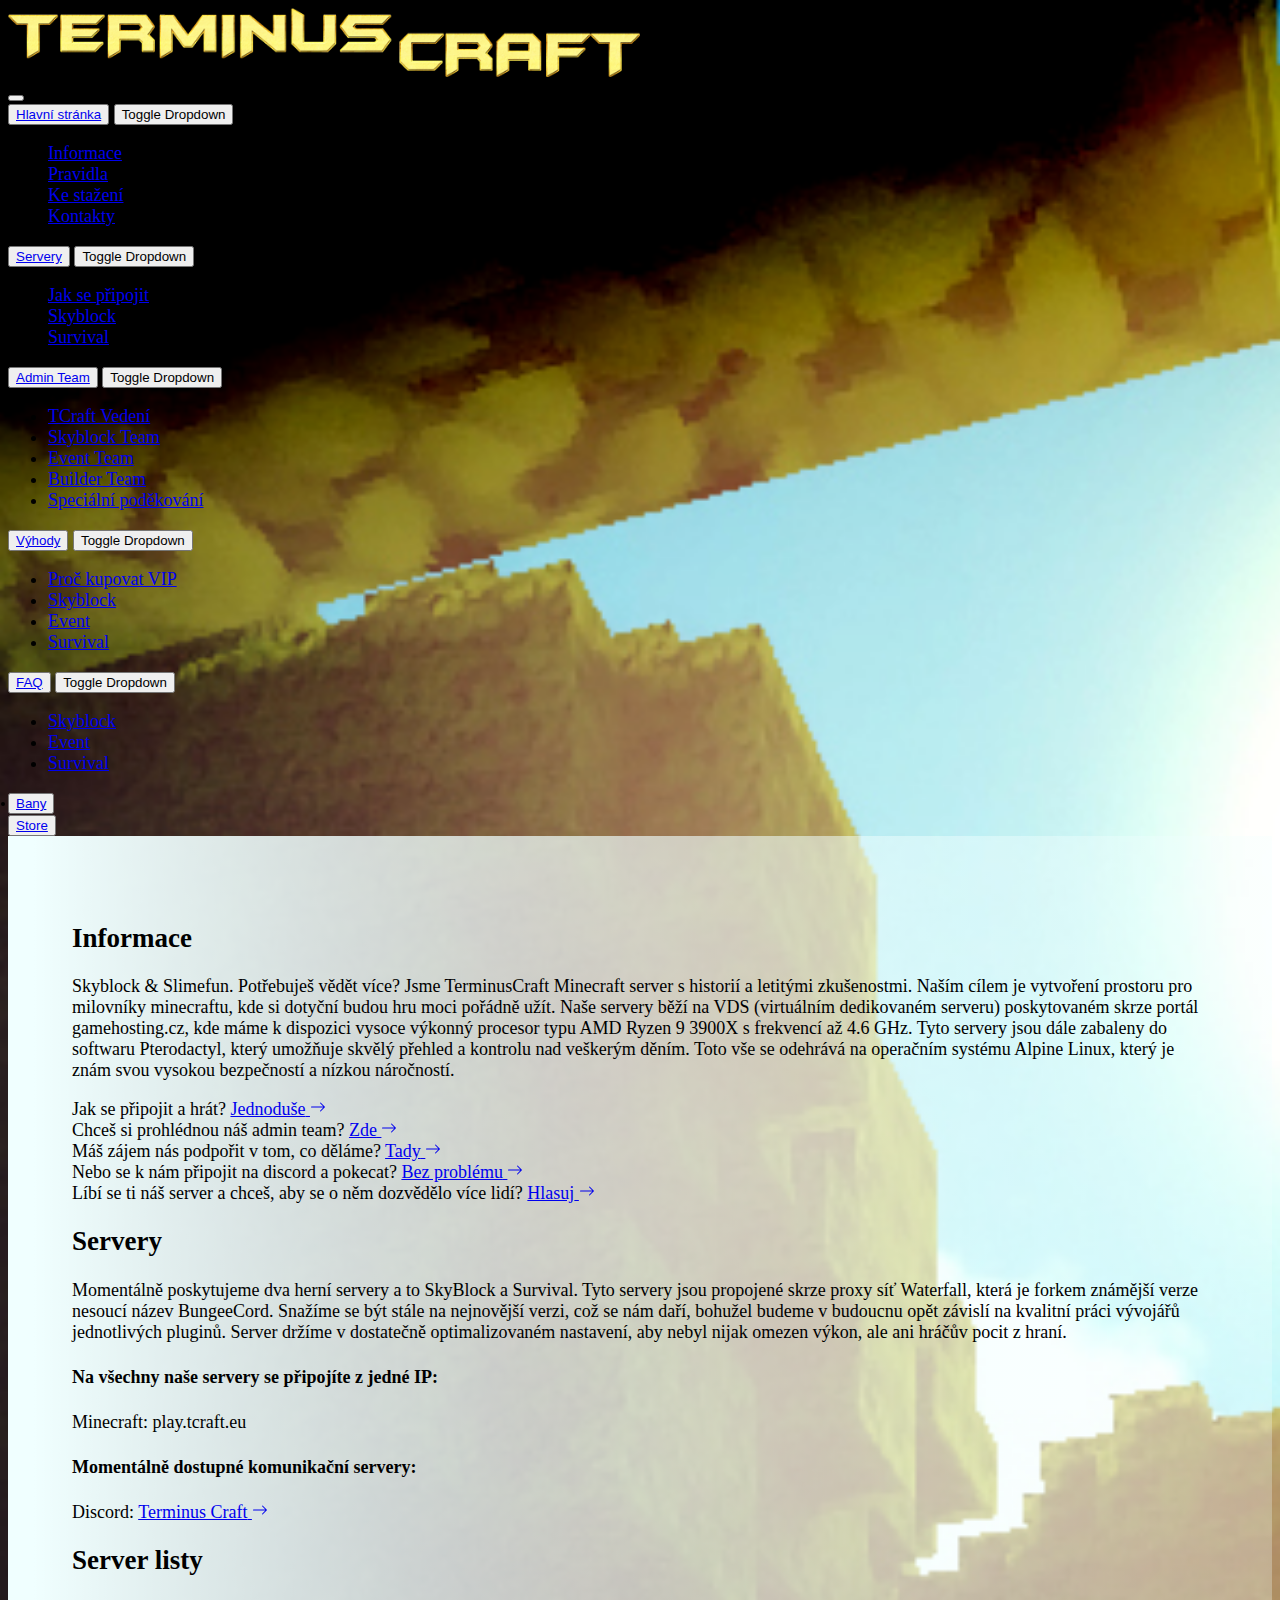
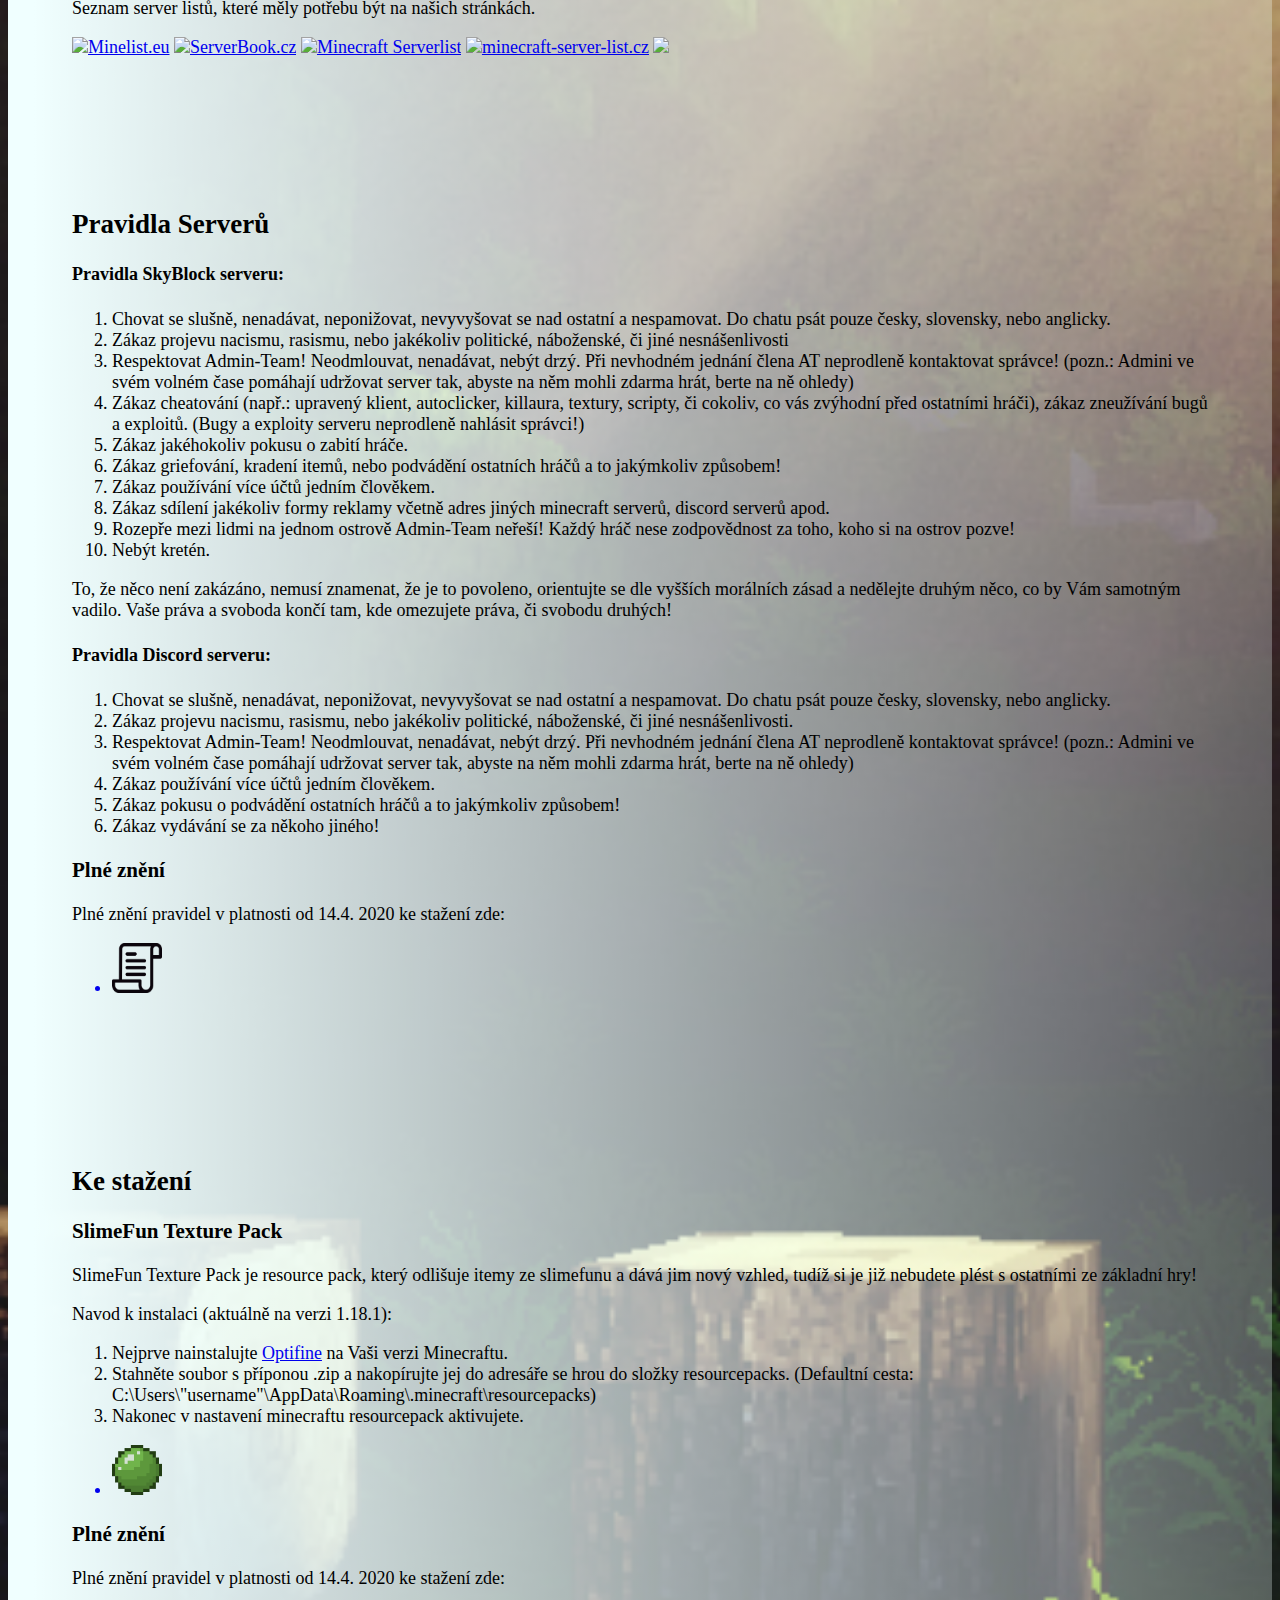
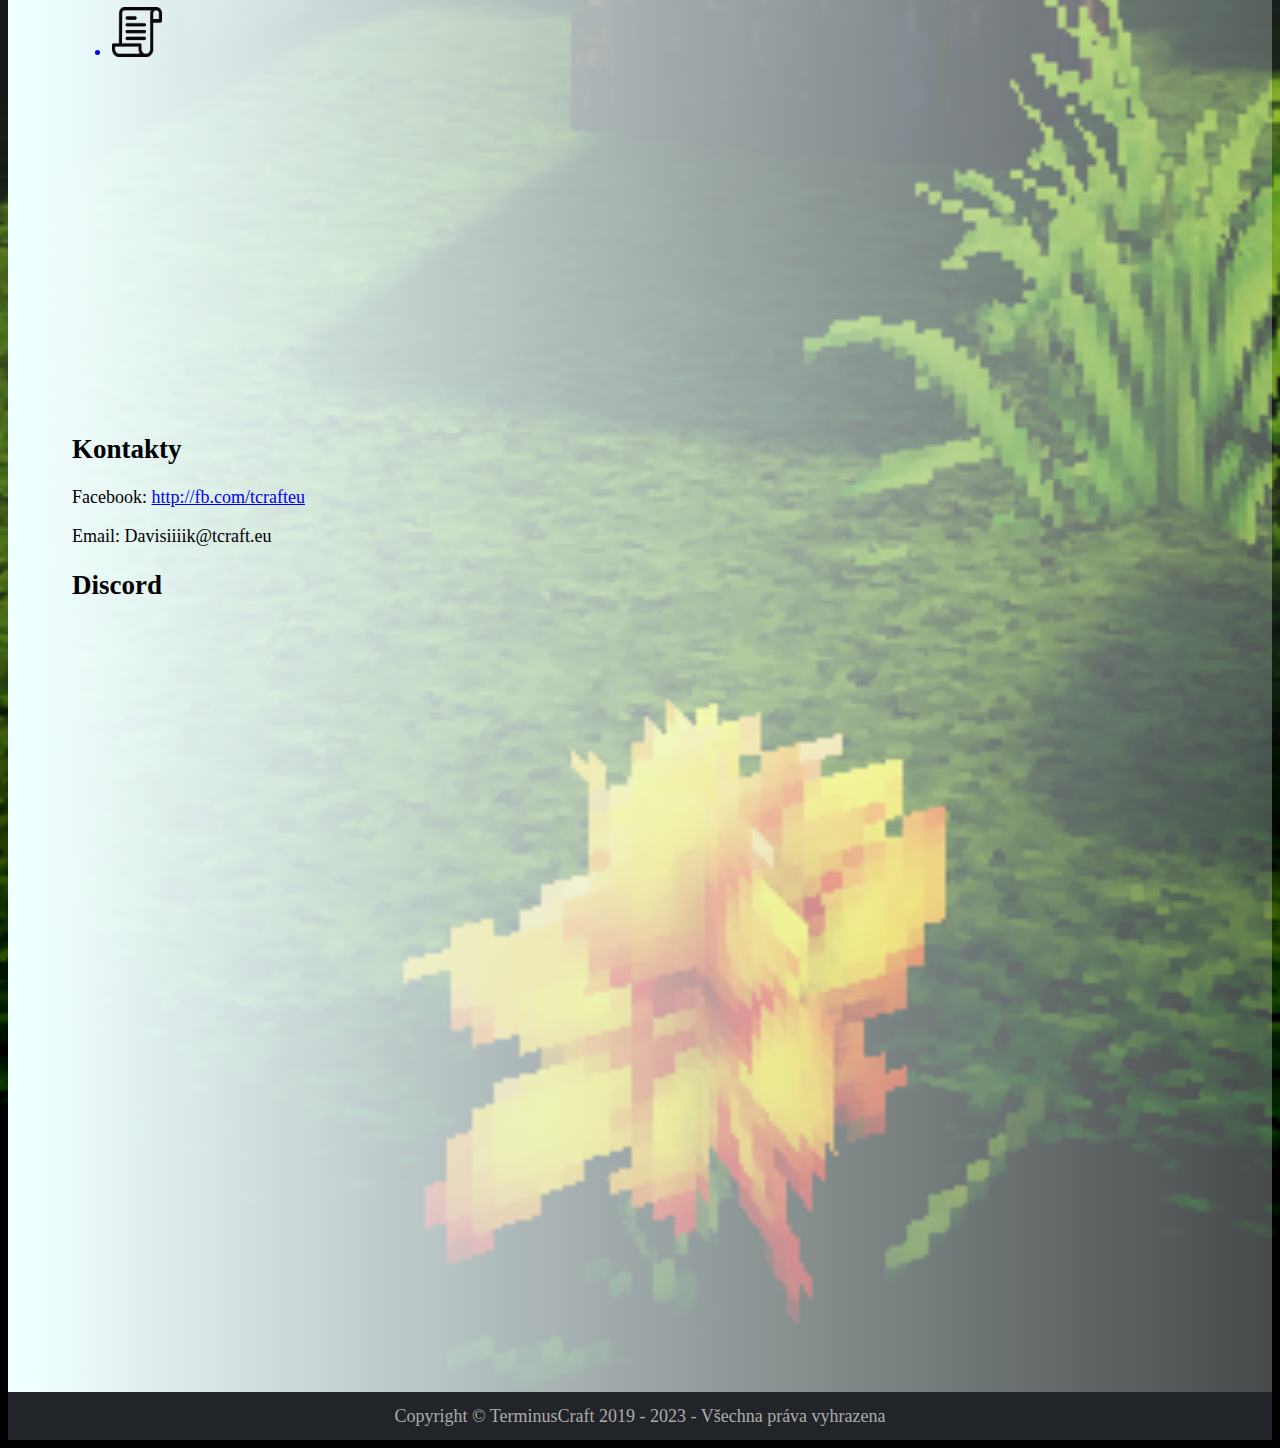
==== index.html @ 186e81bd "Merge branch 'main' into Update-0,3" ====
<!DOCTYPE html>
<html lang="cs">
<head>
  <meta charset="UTF-8" />
  <meta name="viewport" content="width=device-width, initial-scale=1.0" />
  <meta name="description" content="Minecraft SkyBlock and Survival server" />
  <meta name="keywords"
    content="TerminusCraft,TCraft,Minecraft,Skyblock,Survival,Eventy,Minihry,tcraft.eu,tcraft eu,terminus craft,tcraft,tcrafteu,minecraft,skyblock, skyblock server, minecraft server, minecraft skyblock" />
  <link rel="shortcut icon" href="../img/favicon.png" type="image/x-icon" />
  <link href="https://cdn.jsdelivr.net/npm/bootstrap@5.3.0/dist/css/bootstrap.min.css" rel="stylesheet"
    integrity="sha384-9ndCyUaIbzAi2FUVXJi0CjmCapSmO7SnpJef0486qhLnuZ2cdeRhO02iuK6FUUVM" crossorigin="anonymous" />
  <link href="style.css" rel="stylesheet" />
  <script src="https://ajax.googleapis.com/ajax/libs/jquery/3.6.4/jquery.min.js"></script>
  <title>Terminus</title>
</head>

<body>
  <!--. Header -->
  <header>
    <!-- <div class="container-fluid"> -->
    <!-- <h1 class="main-heading px-5 py-1 m-0">Terminus Craft</h1> -->
    <img src="./img/header.png" class="headerImg py-3 px-4" />
    <!-- </div> -->
    <nav class="nav nav-underline navbar navbar-expand-lg bg-dark px-3 py-2" data-bs-theme="dark"
      aria-label="breadcrumb">
      <div class="container-fluid">
        <button class="navbar-toggler" type="button" data-bs-toggle="collapse" data-bs-target="#navbarTogglerDemo01"
          aria-controls="navbarTogglerDemo01" aria-expanded="false" aria-label="Toggle navigation">
          <span class="navbar-toggler-icon"></span>
        </button>
        <div class="collapse navbar-collapse" id="navbarTogglerDemo01">
          <!--? Example dropdown -->
          <!-- <div class="dropdown">
                  <a href="https://translate.google.cz/?hl=cs&sl=en&tl=cs&text=unshift&op=translate" class="text-white">
                    <button class="btn btn-dark dropdown-toggle" data-bs-toggle="dropdown" aria-expanded="false">
                      Hlavní stránka
                    </button>

                  </a>
                  <ul class="dropdown-menu dropdown-menu-dark">
                    <li><a class="dropdown-item" href="https://www.google.cz/?hl=cs">Action</a></li>
                    <li><a class="dropdown-item" href="#">Another action</a></li>
                    <li><a class="dropdown-item" href="#">Something else here</a></li>
                    <li><a class="dropdown-item" href="#">Separated link</a></li>
                  </ul>
                </div> -->
          <!--? Hlavní stránka -->
          <div class="btn-group d-block mt-1 mt-lg-0">
            <button type="button" class="btn btn-dark pe-1">
              <a class="nav-link dropdown-item active" aria-current="page" href="index.html">Hlavní stránka</a>
            </button>
            <button type="button" class="btn btn-dark dropdown-toggle dropdown-toggle-split ps-1 px-4 py-3"
              data-bs-toggle="dropdown" aria-expanded="false">
              <span class="visually-hidden">Toggle Dropdown</span>
            </button>
            <ul class="dropdown-menu">
              <li>
                <a class="dropdown-item" href="index.html">Informace</a>
              </li>
              <li>
                <a class="dropdown-item" id="btnPravidla" href="#">Pravidla</a>
              </li>
              <li>
                <a class="dropdown-item" id="btnDownload" href="#">Ke stažení</a>
              </li>
              <li>
                <a class="dropdown-item" id="btnKontakt" href="#">Kontakty</a>
              </li>
            </ul>
          </div>
          <!--? Servery -->
          <div class="btn-group d-block mt-lg-0">
            <button type="button" class="btn btn-dark pe-1">
              <a class="nav-link dropdown-item text-white" href="servers.html">Servery</a>
            </button>
            <button type="button" class="btn btn-dark dropdown-toggle dropdown-toggle-split ps-1 px-4 py-3"
              data-bs-toggle="dropdown" aria-expanded="false">
              <span class="visually-hidden">Toggle Dropdown</span>
            </button>
            <ul class="dropdown-menu">
              <li>
                <a class="dropdown-item" href="servers.html">Jak se připojit</a>
              </li>
              <li><a class="dropdown-item" href="#">Skyblock</a></li>
              <li><a class="dropdown-item disabled" href="#">Survival</a></li>
            </ul>
          </div>
          <!--? Admin Team -->
          <div class="btn-group d-block mt-lg-0">
            <button type="button" class="btn btn-dark pe-1">
              <a class="nav-link dropdown-item text-white" href="ateam.html">Admin Team</a>
            </button>
            <button type="button" class="btn btn-dark dropdown-toggle dropdown-toggle-split ps-1 px-4 py-3"
              data-bs-toggle="dropdown" aria-expanded="false">
              <span class="visually-hidden">Toggle Dropdown</span>
            </button>
            <ul class="dropdown-menu">
              <li>
                <a class="dropdown-item" href="ateam.html">TCraft Vedení</a>
              </li>
              <li><a class="dropdown-item" href="#">Skyblock Team</a></li>
              <li><a class="dropdown-item" href="#">Event Team</a></li>
              <li><a class="dropdown-item" href="#">Builder Team</a></li>
              <li>
                <a class="dropdown-item" href="#">Speciální poděkování</a>
              </li>
            </ul>
          </div>
          <!--? Výhody-->
          <div class="btn-group d-block mt-lg-0">
            <button type="button" class="btn btn-dark pe-1">
              <a class="nav-link dropdown-item text-white" href="vip.html">Výhody</a>
            </button>
            <button type="button" class="btn btn-dark dropdown-toggle dropdown-toggle-split ps-1"
              data-bs-toggle="dropdown" aria-expanded="false">
              <span class="visually-hidden">Toggle Dropdown</span>
            </button>
            <ul class="dropdown-menu">
              <li>
                <a class="dropdown-item" href="vip.html">Proč kupovat VIP</a>
              </li>
              <li><a class="dropdown-item" href="#">Skyblock</a></li>
              <li><a class="dropdown-item" href="#">Event</a></li>
              <li><a class="dropdown-item" href="#">Survival</a></li>
            </ul>
          </div>
          <!--? FAQ-->
          <div class="btn-group d-block mt-lg-0">
            <button type="button" class="btn btn-dark pe-1 disabled">
              <a class="nav-link dropdown-item text-white" href="faq.html">FAQ</a>
            </button>
            <button type="button" class="btn btn-dark dropdown-toggle dropdown-toggle-split ps-1 disabled"
              data-bs-toggle="dropdown" aria-expanded="false">
              <span class="visually-hidden">Toggle Dropdown</span>
            </button>
            <ul class="dropdown-menu">
              <li><a class="dropdown-item" href="faq.html">Skyblock</a></li>
              <li><a class="dropdown-item" href="#">Event</a></li>
              <li><a class="dropdown-item" href="#">Survival</a></li>
            </ul>
          </div>
          <!--? test -->
          <div class="d-block mt-lg-0">
            <button type="button" class="btn btn-dark pe-2">
              <li>
                <a href="https://bans.tcraft.eu/" target="”_blank”" id="btnBany" class="nav-link text-white">Bany</a>
              </li>
            </button>
          </div>

          <!-- <form class="col-12 col-lg-auto mb-3 mb-lg-0 me-lg-3" role="search">
                        <input type="search" class="form-control form-control-dark text-bg-dark" placeholder="Search..." aria-label="Search">
                </form> -->

          <div class="text-end col-3 col-lg-auto d-flex mt-3 mt-lg-0 ms-lg-auto">
            <button type="button" class="btn btn-success btn-lg p-0">
              <a href="https://store.tcraft.eu/" target="”_blank”" id="btnStore"
                class="nav-link px-4 py-2 text-white">Store</a>
            </button>

          </div>
        </div>
      </div>
    </nav>
  </header>

  <!--. Main -->
  <main>
    <!--!! ========== Infromace ========== -->
    <div class="container-fluid backround" id="informace">
      <div class="stylovani">

        <section>
          <article class="mb-5">
            <h2>Informace</h2>
            <p>
              Skyblock & Slimefun. Potřebuješ vědět více? Jsme TerminusCraft
              Minecraft server s historií a letitými zkušenostmi. Naším cílem je
              vytvoření prostoru pro milovníky minecraftu, kde si dotyční budou
              hru moci pořádně užít. Naše servery běží na VDS (virtuálním
              dedikovaném serveru) poskytovaném skrze portál gamehosting.cz, kde
              máme k dispozici vysoce výkonný procesor typu AMD Ryzen 9 3900X s
              frekvencí až 4.6 GHz. Tyto servery jsou dále zabaleny do softwaru
              Pterodactyl, který umožňuje skvělý přehled a kontrolu nad veškerým
              děním. Toto vše se odehrává na operačním systému Alpine Linux,
              který je znám svou vysokou bezpečností a nízkou náročností.
            </p>
            <p>
              Jak se připojit a hrát?
              <a href="servers/index.php" class="icon-link icon-link-hover">
                <span class="">Jednoduše</span>
                <svg xmlns="http://www.w3.org/2000/svg" width="16" height="16" fill="currentColor"
                  class="bi bi-arrow-right" viewBox="0 0 16 16">
                  <path fill-rule="evenodd"
                    d="M1 8a.5.5 0 0 1 .5-.5h11.793l-3.147-3.146a.5.5 0 0 1 .708-.708l4 4a.5.5 0 0 1 0 .708l-4 4a.5.5 0 0 1-.708-.708L13.293 8.5H1.5A.5.5 0 0 1 1 8z" />
                </svg> </a><br />
              Chceš si prohlédnou náš admin team?
              <a href="ateam/index.php" class="icon-link icon-link-hover">
                <span class="">Zde</span>
                <svg xmlns="http://www.w3.org/2000/svg" width="16" height="16" fill="currentColor"
                  class="bi bi-arrow-right" viewBox="0 0 16 16">
                  <path fill-rule="evenodd"
                    d="M1 8a.5.5 0 0 1 .5-.5h11.793l-3.147-3.146a.5.5 0 0 1 .708-.708l4 4a.5.5 0 0 1 0 .708l-4 4a.5.5 0 0 1-.708-.708L13.293 8.5H1.5A.5.5 0 0 1 1 8z" />
                </svg> </a><br />
              Máš zájem nás podpořit v tom, co děláme?
              <a href="https://store.tcraft.eu/" class="icon-link icon-link-hover" target="”_blank”">
                <span class="">Tady</span>
                <svg xmlns="http://www.w3.org/2000/svg" width="16" height="16" fill="currentColor"
                  class="bi bi-arrow-right" viewBox="0 0 16 16">
                  <path fill-rule="evenodd"
                    d="M1 8a.5.5 0 0 1 .5-.5h11.793l-3.147-3.146a.5.5 0 0 1 .708-.708l4 4a.5.5 0 0 1 0 .708l-4 4a.5.5 0 0 1-.708-.708L13.293 8.5H1.5A.5.5 0 0 1 1 8z" />
                </svg> </a><br />
              Nebo se k nám připojit na discord a pokecat?
              <a href="https://discord.gg/FxsVHJP" class="icon-link icon-link-hover" target="”_blank”">
                <span class="">Bez problému</span>
                <svg xmlns="http://www.w3.org/2000/svg" width="16" height="16" fill="currentColor"
                  class="bi bi-arrow-right" viewBox="0 0 16 16">
                  <path fill-rule="evenodd"
                    d="M1 8a.5.5 0 0 1 .5-.5h11.793l-3.147-3.146a.5.5 0 0 1 .708-.708l4 4a.5.5 0 0 1 0 .708l-4 4a.5.5 0 0 1-.708-.708L13.293 8.5H1.5A.5.5 0 0 1 1 8z" />
                </svg> </a><br />
              Líbí se ti náš server a chceš, aby se o něm dozvědělo více lidí?
              <a href="https://czech-craft.eu/server/terminuscraft/" class="icon-link icon-link-hover" target="_blank">
                <span class="">Hlasuj</span>
                <svg xmlns="http://www.w3.org/2000/svg" width="16" height="16" fill="currentColor"
                  class="bi bi-arrow-right" viewBox="0 0 16 16">
                  <path fill-rule="evenodd"
                    d="M1 8a.5.5 0 0 1 .5-.5h11.793l-3.147-3.146a.5.5 0 0 1 .708-.708l4 4a.5.5 0 0 1 0 .708l-4 4a.5.5 0 0 1-.708-.708L13.293 8.5H1.5A.5.5 0 0 1 1 8z" />
                </svg> </a><br />
            </p>
          </article>
  
          <article class="mb-5">
            <h2>Servery</h2>
            <p>
              Momentálně poskytujeme dva herní servery a to SkyBlock a Survival.
              Tyto servery jsou propojené skrze proxy síť Waterfall, která je
              forkem známější verze nesoucí název BungeeCord. Snažíme se být
              stále na nejnovější verzi, což se nám daří, bohužel budeme v
              budoucnu opět závislí na kvalitní práci vývojářů jednotlivých
              pluginů. Server držíme v dostatečně optimalizovaném nastavení, aby
              nebyl nijak omezen výkon, ale ani hráčův pocit z hraní.
            </p>
            <h4>Na všechny naše servery se připojíte z jedné IP:</h4>
            <p class="pb-2">
              Minecraft:
              <a role="button" id="serverIP" class="btn btn-outline-dark btn-sm" onclick="copyIp()"
                data-bs-container="body" data-bs-toggle="popover" data-bs-placement="right"
                data-bs-content="Zkopírováno do schránky">play.tcraft.eu</a>
            </p>
            <h4>Momentálně dostupné komunikační servery:</h4>
            <p>
              Discord:
              <a class="icon-link icon-link-hover" href="http://discord.gg/FxsVHJP" target="”_blank”">
                <!-- <span class="badge bg-primary">Terminus Craft</span> -->
                <span class="">Terminus Craft</span>
                <svg xmlns="http://www.w3.org/2000/svg" width="16" height="16" fill="currentColor"
                  class="bi bi-arrow-right" viewBox="0 0 16 16">
                  <path fill-rule="evenodd"
                    d="M1 8a.5.5 0 0 1 .5-.5h11.793l-3.147-3.146a.5.5 0 0 1 .708-.708l4 4a.5.5 0 0 1 0 .708l-4 4a.5.5 0 0 1-.708-.708L13.293 8.5H1.5A.5.5 0 0 1 1 8z" />
                </svg>
              </a>
            </p>
          </article>
  
          <article class="mb-5">
            <h2>Server listy</h2>
            <p>
              Seznam server listů, které měly potřebu být na našich stránkách.
            </p>
            <div class="col-12 d-flex flex-column flex-md-row gap-3">
              <a href="https://www.minelist.eu" target="_blank"><img
                  src="https://www.minelist.eu/images/bannery/Ikonka2.png" alt="Minelist.eu" /></a>
              <a href="https://www.serverbook.cz" target="_blank"><img
                  src="https://www.serverbook.cz/images/banner_88_31.png" alt="ServerBook.cz" /></a>
              <a href="https://craftlist.org"><img src="https://minecraft-servery.cz/img/icons/icon_default.png"
                  alt="Minecraft Serverlist" /></a>
              <a href="http://minecraft-server-list.cz" target="_blank"><img
                  src="http://minecraft-server-list.cz/images/4_ico.jpg" alt="minecraft-server-list.cz" /></a>
              <a href="https://minebook.eu/view/"><img src="https://minebook.eu/assets/images/minebook-full.png"
                  height="31" /></a>
            </div>
          </article>
        </section>
      </div>
      </div>

    <!--!! ========== Pravidla ========== -->
    <div class="container-fluid backround d-none" id="pravidla">
      <section>
        <h2 class="mb-5">Pravidla Serverů</h2>
        <article class="mb-5">
          <h4>Pravidla SkyBlock serveru:</h4>
          <ol>
            <li>
              Chovat se slušně, nenadávat, neponižovat, nevyvyšovat se nad
              ostatní a nespamovat. Do chatu psát pouze česky, slovensky, nebo
              anglicky.
            </li>
            <li>
              Zákaz projevu nacismu, rasismu, nebo jakékoliv politické,
              náboženské, či jiné nesnášenlivosti
            </li>
            <li>
              Respektovat Admin-Team! Neodmlouvat, nenadávat, nebýt drzý. Při
              nevhodném jednání člena AT neprodleně kontaktovat správce!
              (pozn.: Admini ve svém volném čase pomáhají udržovat server tak,
              abyste na něm mohli zdarma hrát, berte na ně ohledy)
            </li>
            <li>
              Zákaz cheatování (např.: upravený klient, autoclicker, killaura,
              textury, scripty, či cokoliv, co vás zvýhodní před ostatními
              hráči), zákaz zneužívání bugů a exploitů. (Bugy a exploity
              serveru neprodleně nahlásit správci!)
            </li>
            <li>Zákaz jakéhokoliv pokusu o zabití hráče.</li>
            <li>
              Zákaz griefování, kradení itemů, nebo podvádění ostatních hráčů
              a to jakýmkoliv způsobem!
            </li>
            <li>Zákaz používání více účtů jedním člověkem.</li>
            <li>
              Zákaz sdílení jakékoliv formy reklamy včetně adres jiných
              minecraft serverů, discord serverů apod.
            </li>
            <li>
              Rozepře mezi lidmi na jednom ostrově Admin-Team neřeší! Každý
              hráč nese zodpovědnost za toho, koho si na ostrov pozve!
            </li>
            <li>Nebýt kretén.</li>
          </ol>
          <p>
            To, že něco není zakázáno, nemusí znamenat, že je to povoleno,
            orientujte se dle vyšších morálních zásad a nedělejte druhým něco,
            co by Vám samotným vadilo. Vaše práva a svoboda končí tam, kde
            omezujete práva, či svobodu druhých!
          </p>
        </article>

        <!--? Survival -->
        <!-- <article class="mb-5">
              <h4>Pravidla Survival serveru:</h4>
              <ol>
                <li>Chovat se slušně, nenadávat, neponižovat, nevyvyšovat se nad ostatní a nespamovat. Do chatu psát pouze česky, slovensky, nebo anglicky.</li>
                <li>Zákaz projevu nacismu, rasismu, nebo jakékoliv politické, náboženské, či jiné nesnášenlivosti</li>
                <li>Respektovat Admin-Team! Neodmlouvat, nenadávat, nebýt drzý. Při nevhodném jednání člena AT neprodleně kontaktovat správce! (pozn.: Admini ve svém volném čase pomáhají udržovat server tak, abyste na něm mohli zdarma hrát, berte na ně ohledy)</li>
                <li>Zákaz cheatování (např.: upravený klient, autoclicker, killaura, textury, scripty, či cokoliv, co vás zvýhodní před ostatními hráči), zákaz zneužívání bugů a exploitů. (Bugy a exploity serveru neprodleně nahlásit správci!)</li>
                <li>Zákaz jakéhokoliv pokusu o zabití hráče. (Výjimka se vztahuje na Nether, kde je zabíjení povoleno)</li>
                <li>Zákaz griefování, kradení itemů, nebo podvádění ostatních hráčů a to jakýmkoliv způsobem!</li>
                <li>Zákaz používání více účtů jedním člověkem.</li>
                <li>Zákaz sdílení jakékoliv formy reklamy včetně adres jiných minecraft serverů, discord serverů apod.</li>
                <li>Rozepře mezi lidmi v jedné residenci Admin-Team neřeší! Každý hráč nese zodpovědnost za toho, koho si do residence pozve!</li>
                <li>Nebýt kretén.</li>
              </ol>
              <p>To, že něco není zakázáno, nemusí znamenat, že je to povoleno, orientujte se dle vyšších morálních zásad a nedělejte druhým něco, co by Vám samotným vadilo. Vaše práva a svoboda končí tam, kde omezujete práva, či svobodu druhých!</p>
            </article> -->

        <article class="mb-5">
          <h4>Pravidla Discord serveru:</h4>
          <ol>
            <li>
              Chovat se slušně, nenadávat, neponižovat, nevyvyšovat se nad
              ostatní a nespamovat. Do chatu psát pouze česky, slovensky, nebo
              anglicky.
            </li>
            <li>
              Zákaz projevu nacismu, rasismu, nebo jakékoliv politické,
              náboženské, či jiné nesnášenlivosti.
            </li>
            <li>
              Respektovat Admin-Team! Neodmlouvat, nenadávat, nebýt drzý. Při
              nevhodném jednání člena AT neprodleně kontaktovat správce!
              (pozn.: Admini ve svém volném čase pomáhají udržovat server tak,
              abyste na něm mohli zdarma hrát, berte na ně ohledy)
            </li>
            <li>Zákaz používání více účtů jedním člověkem.</li>
            <li>
              Zákaz pokusu o podvádění ostatních hráčů a to jakýmkoliv
              způsobem!
            </li>
            <li>Zákaz vydávání se za někoho jiného!</li>
          </ol>
        </article>

        <article>
          <h3>Plné znění</h3>
          <p>Plné znění pravidel v platnosti od 14.4. 2020 ke stažení zde:</p>
          <ul class="download p-0">
            <a href="download/tcraft_pravidla.pdf" target="_blank">
              <!--!! Doplnit link!! -->
              <li class="badge bg-warning rounded-5 p-3">
                <img src="img/RulesIco.png" alt="Windows download" />
              </li>
            </a>
          </ul>
        </article>
      </section>
    </div>

    <!--!! ========== Ke Stažení ========== -->
    <div class="container-fluid backround d-none" id="download">
      <section>
        <h2 class="mb-5">Ke stažení</h2>
        <article class="mb-5">
          <h3>SlimeFun Texture Pack</h3>
          <p>
            SlimeFun Texture Pack je resource pack, který odlišuje itemy ze
            slimefunu a dává jim nový vzhled, tudíž si je již nebudete plést s
            ostatními ze základní hry!
          </p>
          <p>Navod k instalaci (aktuálně na verzi 1.18.1):</p>
          <ol>
            <li>
              Nejprve nainstalujte
              <a href="https://optifine.net/downloads" target="_blank">Optifine</a>
              na Vaši verzi Minecraftu.
            </li>
            <li>
              Stahněte soubor s příponou .zip a nakopírujte jej do adresáře se
              hrou do složky resourcepacks. (Defaultní cesta:
              C:\Users\"username"\AppData\Roaming\.minecraft\resourcepacks)
            </li>
            <li>Nakonec v nastavení minecraftu resourcepack aktivujete.</li>
          </ol>
          <ul class="download">
            <a href="download/Slimefun_Texture_v3.1.1.zip" target="_blank">
              <!--!! Doplnit link!! -->
              <li class="badge bg-warning rounded-5 p-3">
                <img src="img/SFIco.png" alt="Windows download" />
              </li>
            </a>
          </ul>
        </article>

        <article class="mb-5">
          <h3>Plné znění</h3>
          <p>Plné znění pravidel v platnosti od 14.4. 2020 ke stažení zde:</p>
          <ul class="download">
            <a href="download/tcraft_pravidla.pdf" target="_blank">
              <!--!! Doplnit link!! -->
              <li class="badge bg-warning rounded-5 p-3">
                <img src="img/RulesIco.png" alt="Windows download" />
              </li>
            </a>
          </ul>
        </article>
      </section>
    </div>

    <!--!! ========== Kontakty ========== -->
    <div class="container-fluid backround d-none mb-5" id="kontakt">
      <section>
        <article>
          <h2>Kontakty</h2>
          <p class="m-0">
            Facebook:
            <a href="http://fb.com/tcrafteu" target="_blank">http://fb.com/tcrafteu</a>
          </p>
          <p>Email: Davisiiiik@tcraft.eu</p>
        </article>

        <article>
          <h2>Discord</h2>
          <iframe src="https://discord.com/widget?id=549321723644870666&amp;theme=dark" width="350" height="700"
            allowtransparency="true" frameborder="0"
            sandbox="allow-popups allow-popups-to-escape-sandbox allow-same-origin allow-scripts"></iframe>
        </article>
      </section>
    </div>
  </main>

  <!--. Footer -->
  <footer class="bg-dark py-3 py-md-0">
    <p class="px-3">
      Copyright © TerminusCraft 2019 - 2023 - Všechna práva vyhrazena
    </p>
  </footer>

  <script src="https://cdn.jsdelivr.net/npm/bootstrap@5.3.0/dist/js/bootstrap.bundle.min.js"
    integrity="sha384-geWF76RCwLtnZ8qwWowPQNguL3RmwHVBC9FhGdlKrxdiJJigb/j/68SIy3Te4Bkz"
    crossorigin="anonymous"></script>
  <script src="./js/index.js"></script>
</body>

</html>
---- style.css ----
body {
    background-position: center top;
    background-image: url(./img/background.png);
    background-color: black;
    background-repeat: no-repeat;
    background-size: cover;
    font-family: Calibri;
    font-size: 18px;
    /* color: white; */

    /* height: 100vh; */
}

h2 {
    font-weight: bold;
}

.headerImg {
    width: 50%;
    height: auto;
}


/*, Main */
.backround {
    background: -webkit-linear-gradient(left, rgba(240,255,255,1) 2%,rgba(240,255,255,0) 140%);
    padding: 4rem;
    flex: 1; /* Add this line to make the content stretch to fill the available space */
    min-height: calc(100vh - 160px);
}

.main-heading {
    background-color: rgba(0, 0, 0, 0.4);
    font-size: 6rem;
    color: #FFDE59;
}

.dropdown:hover .dropdown-menu {
    display: block;
}

#btnStore {
    /* Odstraní underline u store btnu */
    border-bottom: 0;
}
#btnBany:active {
    /* Nezůstane na Bany btnu underline když otevře new tab */
    border-bottom: 0;
}

.download li img {
    height: 50px;
    width: 50px;
}

/*, Custom styles */
.btn-myGreen {
    /* background-color: #5cbd3f; */
    --bs-btn-color: #fff;
    --bs-btn-bg: #5cbd3f;
    --bs-btn-border-color: #5cbd3f;
    --bs-btn-hover-color: #fff;
    --bs-btn-hover-bg: #47a12b;
    --bs-btn-hover-border-color: #3e9623;
    --bs-btn-focus-shadow-rgb: 60,153,110;
    --bs-btn-active-color: #fff;
    --bs-btn-active-bg: #378a1d;
    --bs-btn-active-border-color: #13653f;
    --bs-btn-active-shadow: inset 0 3px 5px rgba(0, 0, 0, 0.125);
    --bs-btn-disabled-color: #fff;
    --bs-btn-disabled-bg: #144106;
    --bs-btn-disabled-border-color: #198754;
}


/*, Footer */
footer {
    height: 3rem;

    color: gray;
    background-color: #212529;
    display: flex;
    justify-content: center;
    align-items: center;
    /*position: fixed;  Add this line to make the footer stick to the bottom */
    bottom: 0; /* Add this line to position the footer at the bottom */
    width: 100%; /* Add this line to make the footer full-width */
}
footer p {
    color: rgb(172, 172, 172);
    margin: 0;
}

@media screen and (min-width: 1200px) {
    .stylovani {
      max-width: 1400px;
      margin: auto;
    }
  }

@media screen and (max-width: 768px) {
    .main-heading {
        font-size: 4rem;
    }
    .backround {
        padding: 3rem;
    }
    .headerImg {
        width: 75%;
        height: auto;
    }
}

@media screen and (max-width: 500px) {
    .main-heading {
        font-size: 3rem;
    }
    .backround {
        padding: 2rem;
    }
    .headerImg {
        width: 100%;
        height: auto;
    }
}
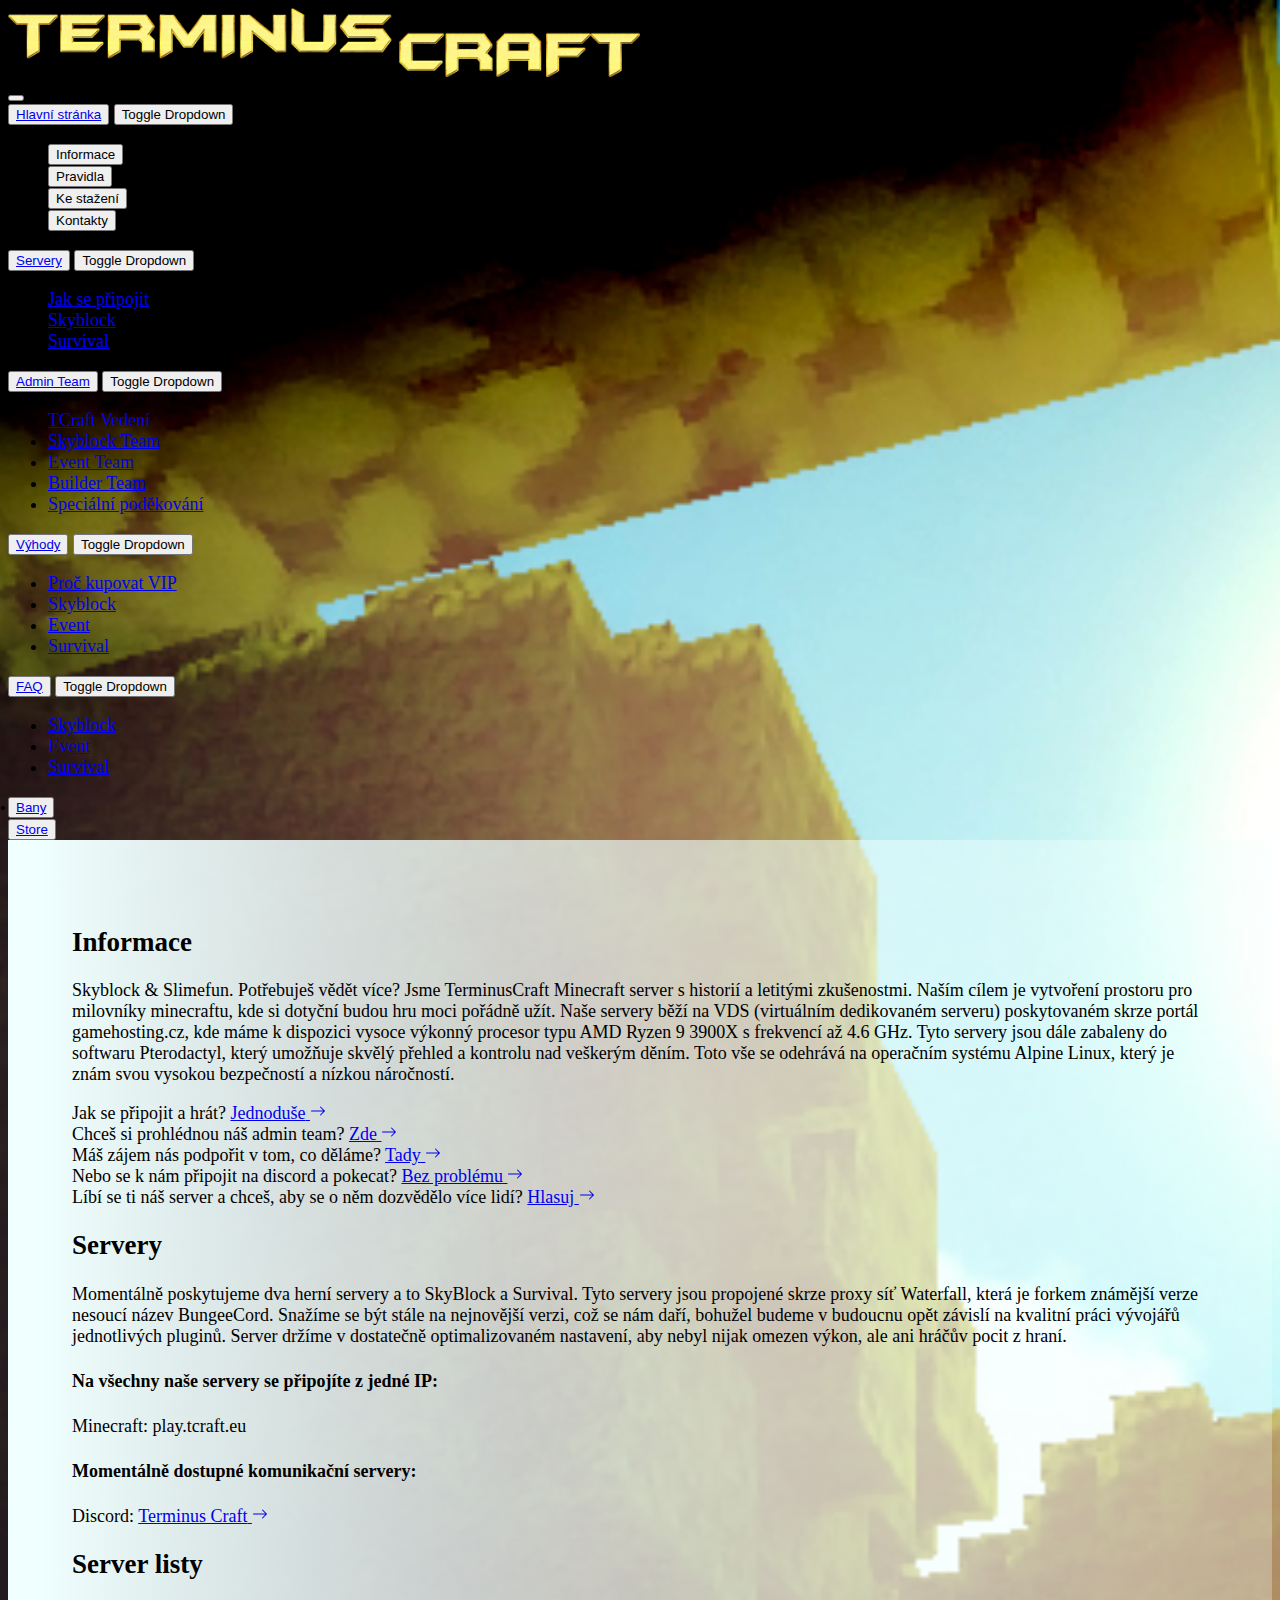
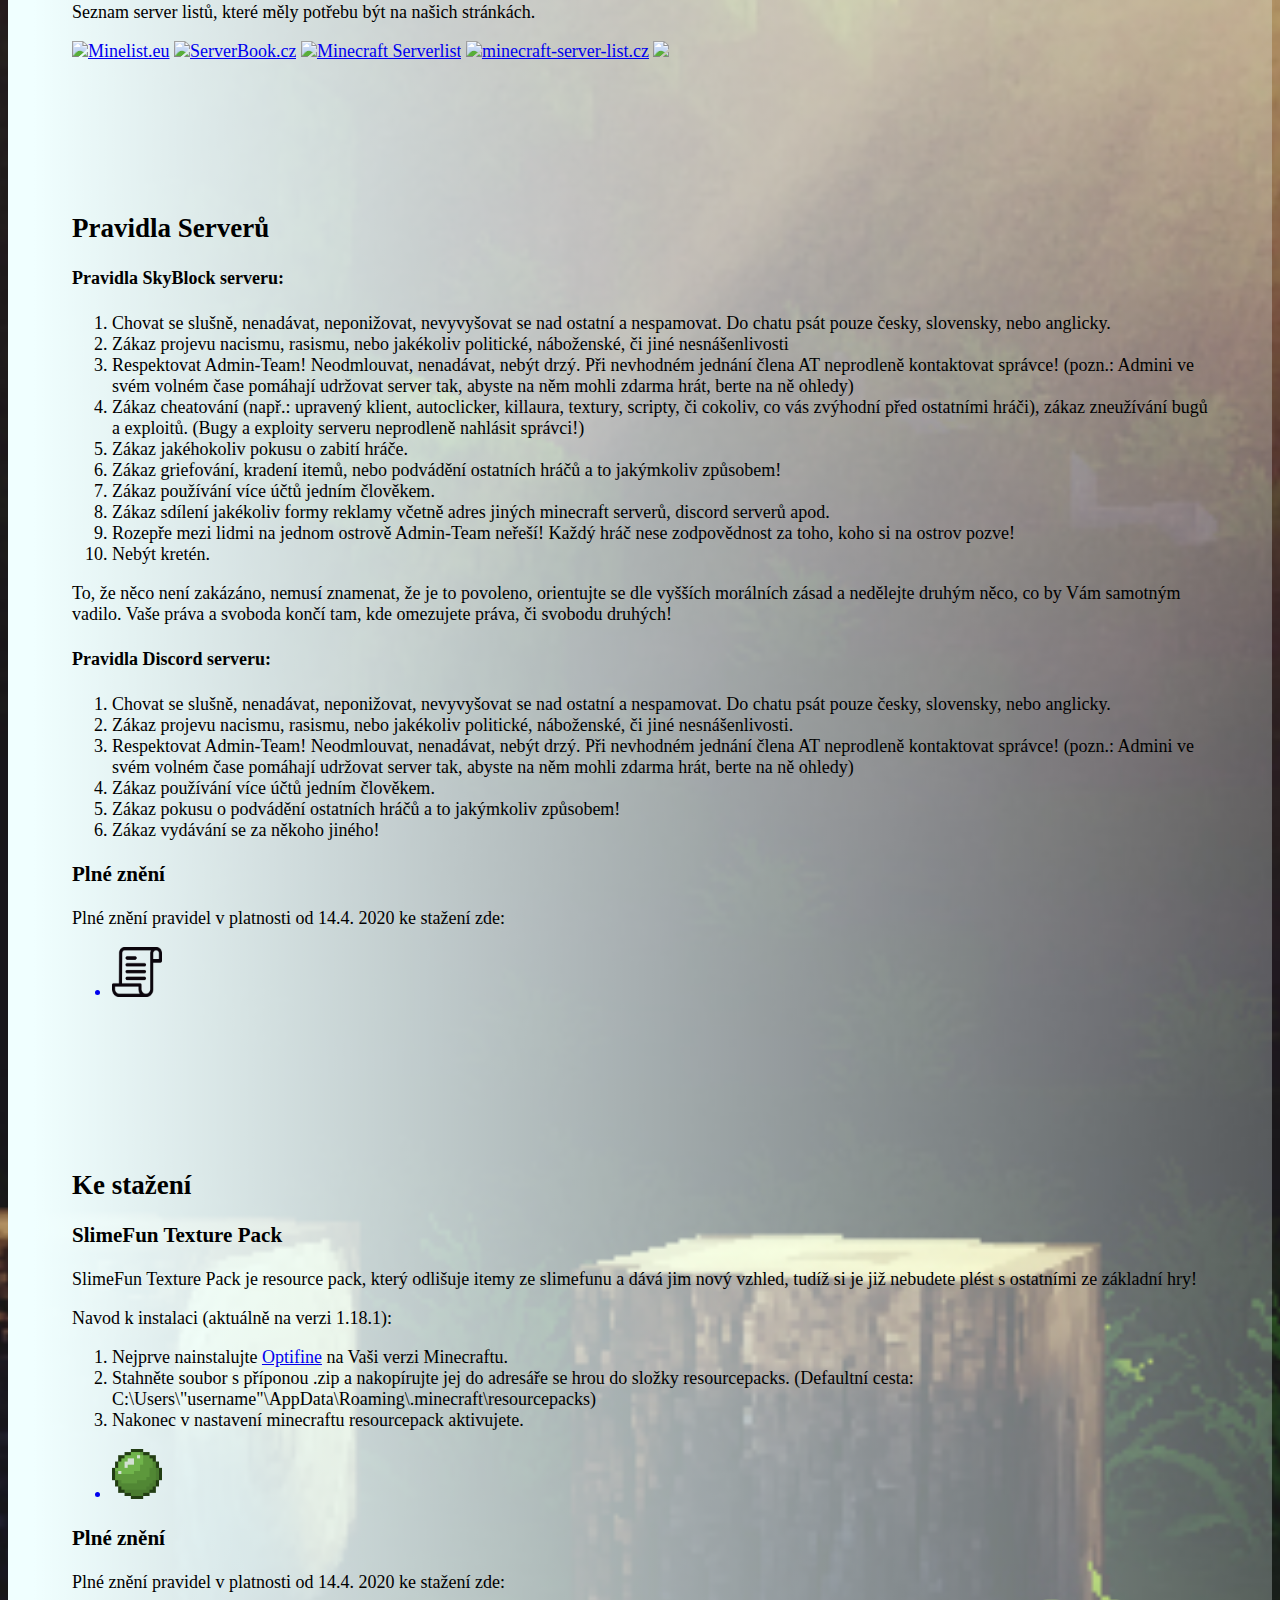
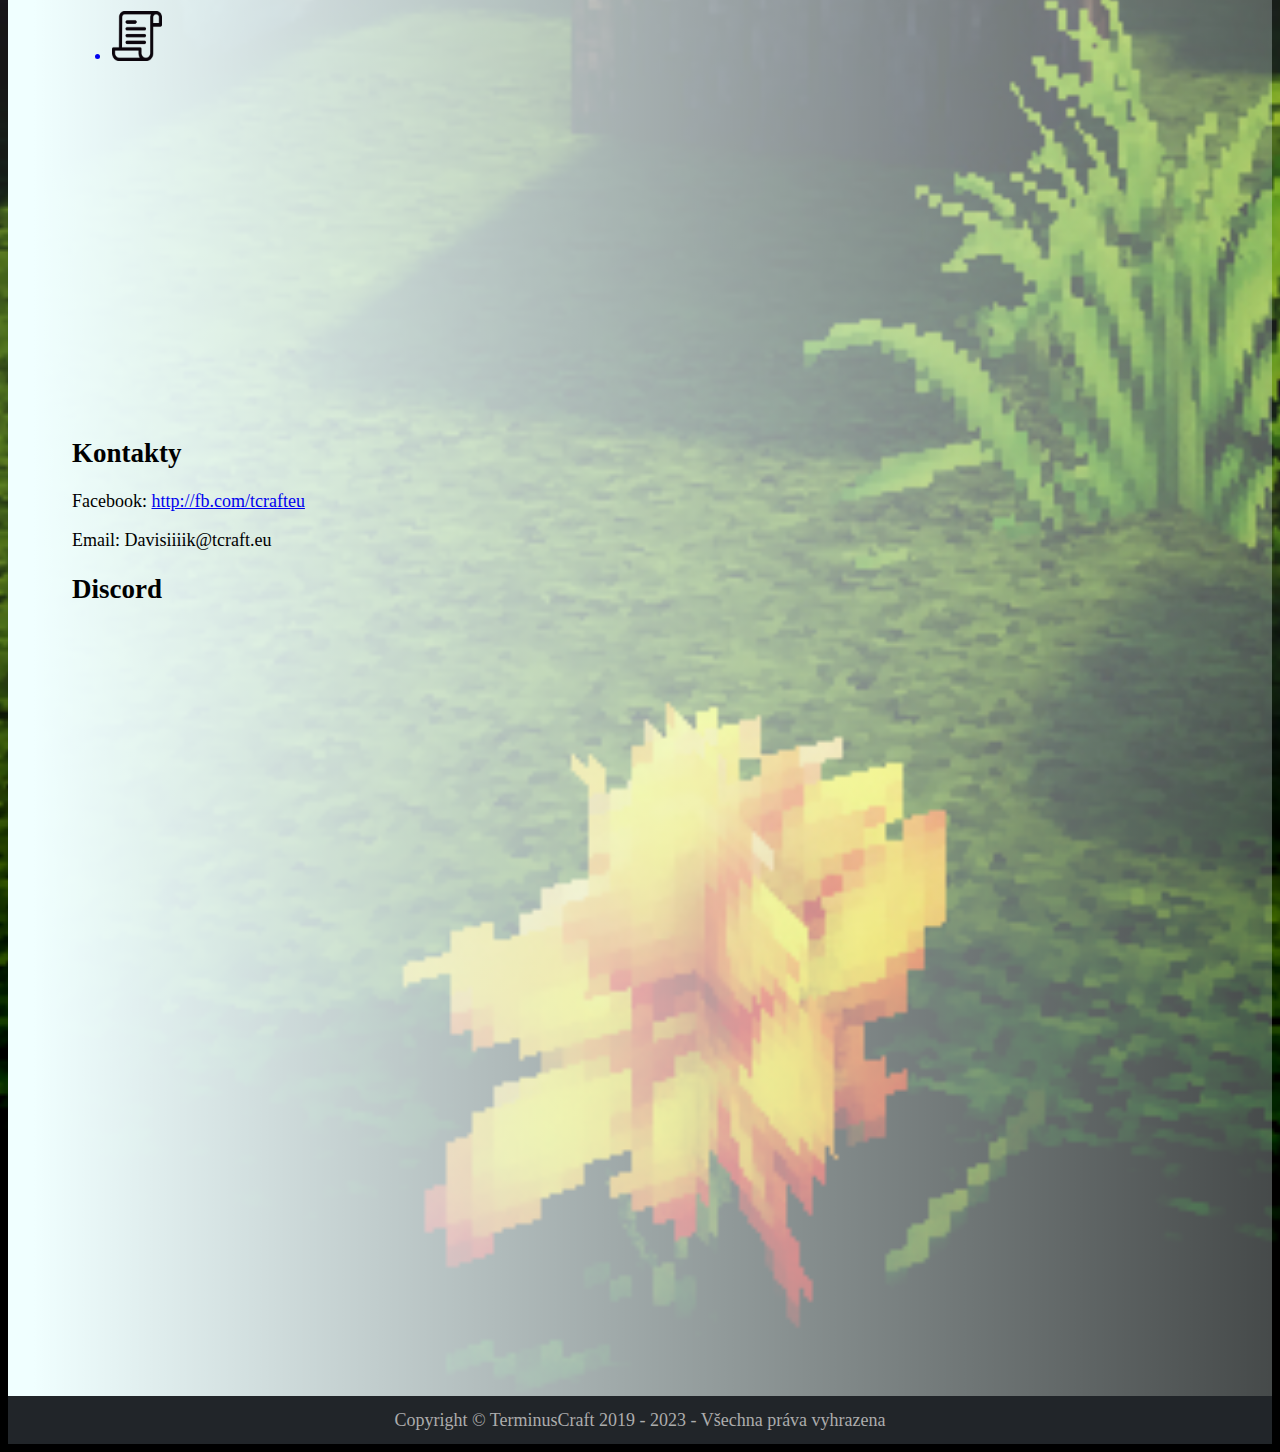
==== commit 3b24f82e: "g" ====
--- a/index.html
+++ b/index.html
@@ -47,24 +47,24 @@
           <!--? Hlavní stránka -->
           <div class="btn-group d-block mt-1 mt-lg-0">
             <button type="button" class="btn btn-dark pe-1">
-              <a class="nav-link dropdown-item active" aria-current="page" href="index.html">Hlavní stránka</a>
-            </button>
-            <button type="button" class="btn btn-dark dropdown-toggle dropdown-toggle-split ps-1 px-4 py-3"
+              <a id="btnInformaceMain" class="nav-link dropdown-item active text-white" aria-current="page" href="#">Hlavní stránka</a>
+            </button>
+            <button type="button" class="btn btn-dark dropdown-toggle dropdown-toggle-split ps-1 px-3 py-3"
               data-bs-toggle="dropdown" aria-expanded="false">
               <span class="visually-hidden">Toggle Dropdown</span>
             </button>
             <ul class="dropdown-menu">
               <li>
-                <a class="dropdown-item" href="index.html">Informace</a>
-              </li>
-              <li>
-                <a class="dropdown-item" id="btnPravidla" href="#">Pravidla</a>
-              </li>
-              <li>
-                <a class="dropdown-item" id="btnDownload" href="#">Ke stažení</a>
-              </li>
-              <li>
-                <a class="dropdown-item" id="btnKontakt" href="#">Kontakty</a>
+                <button class="dropdown-item" id="btnInformace" href="#">Informace</button>
+              </li>
+              <li>
+                <button class="dropdown-item" id="btnPravidla" href="#">Pravidla</button>
+              </li>
+              <li>
+                <button class="dropdown-item" id="btnDownload" href="#">Ke stažení</button>
+              </li>
+              <li>
+                <button class="dropdown-item" id="btnKontakt" href="#">Kontakty</button>
               </li>
             </ul>
           </div>
@@ -73,7 +73,7 @@
             <button type="button" class="btn btn-dark pe-1">
               <a class="nav-link dropdown-item text-white" href="servers.html">Servery</a>
             </button>
-            <button type="button" class="btn btn-dark dropdown-toggle dropdown-toggle-split ps-1 px-4 py-3"
+            <button type="button" class="btn btn-dark dropdown-toggle dropdown-toggle-split ps-1 px-3 py-3"
               data-bs-toggle="dropdown" aria-expanded="false">
               <span class="visually-hidden">Toggle Dropdown</span>
             </button>
@@ -81,8 +81,8 @@
               <li>
                 <a class="dropdown-item" href="servers.html">Jak se připojit</a>
               </li>
-              <li><a class="dropdown-item" href="#">Skyblock</a></li>
-              <li><a class="dropdown-item disabled" href="#">Survival</a></li>
+              <li><a class="dropdown-item" href="servers.html">Skyblock</a></li>
+              <li><a class="dropdown-item disabled" href="servers.html">Survival</a></li>
             </ul>
           </div>
           <!--? Admin Team -->
@@ -90,7 +90,7 @@
             <button type="button" class="btn btn-dark pe-1">
               <a class="nav-link dropdown-item text-white" href="ateam.html">Admin Team</a>
             </button>
-            <button type="button" class="btn btn-dark dropdown-toggle dropdown-toggle-split ps-1 px-4 py-3"
+            <button type="button" class="btn btn-dark dropdown-toggle dropdown-toggle-split ps-1 px-3 py-3"
               data-bs-toggle="dropdown" aria-expanded="false">
               <span class="visually-hidden">Toggle Dropdown</span>
             </button>
@@ -111,7 +111,7 @@
             <button type="button" class="btn btn-dark pe-1">
               <a class="nav-link dropdown-item text-white" href="vip.html">Výhody</a>
             </button>
-            <button type="button" class="btn btn-dark dropdown-toggle dropdown-toggle-split ps-1"
+            <button type="button" class="btn btn-dark dropdown-toggle dropdown-toggle-split ps-1 px-3 py-3"
               data-bs-toggle="dropdown" aria-expanded="false">
               <span class="visually-hidden">Toggle Dropdown</span>
             </button>
@@ -129,7 +129,7 @@
             <button type="button" class="btn btn-dark pe-1 disabled">
               <a class="nav-link dropdown-item text-white" href="faq.html">FAQ</a>
             </button>
-            <button type="button" class="btn btn-dark dropdown-toggle dropdown-toggle-split ps-1 disabled"
+            <button type="button" class="btn btn-dark dropdown-toggle dropdown-toggle-split ps-1 px-3 py-3 disabled"
               data-bs-toggle="dropdown" aria-expanded="false">
               <span class="visually-hidden">Toggle Dropdown</span>
             </button>
@@ -139,11 +139,11 @@
               <li><a class="dropdown-item" href="#">Survival</a></li>
             </ul>
           </div>
-          <!--? test -->
+          <!--? Bany -->
           <div class="d-block mt-lg-0">
             <button type="button" class="btn btn-dark pe-2">
               <li>
-                <a href="https://bans.tcraft.eu/" target="”_blank”" id="btnBany" class="nav-link text-white">Bany</a>
+                <a href="https://bans.tcraft.eu/" target="”_blank”" id="btnBany" class="nav-link text-white px-2 py-2">Bany</a>
               </li>
             </button>
           </div>
@@ -167,7 +167,7 @@
   <!--. Main -->
   <main>
     <!--!! ========== Infromace ========== -->
-    <div class="container-fluid backround" id="informace">
+    <div class="container-fluid backround d-none" id="informace">
       <div class="stylovani">
 
         <section>
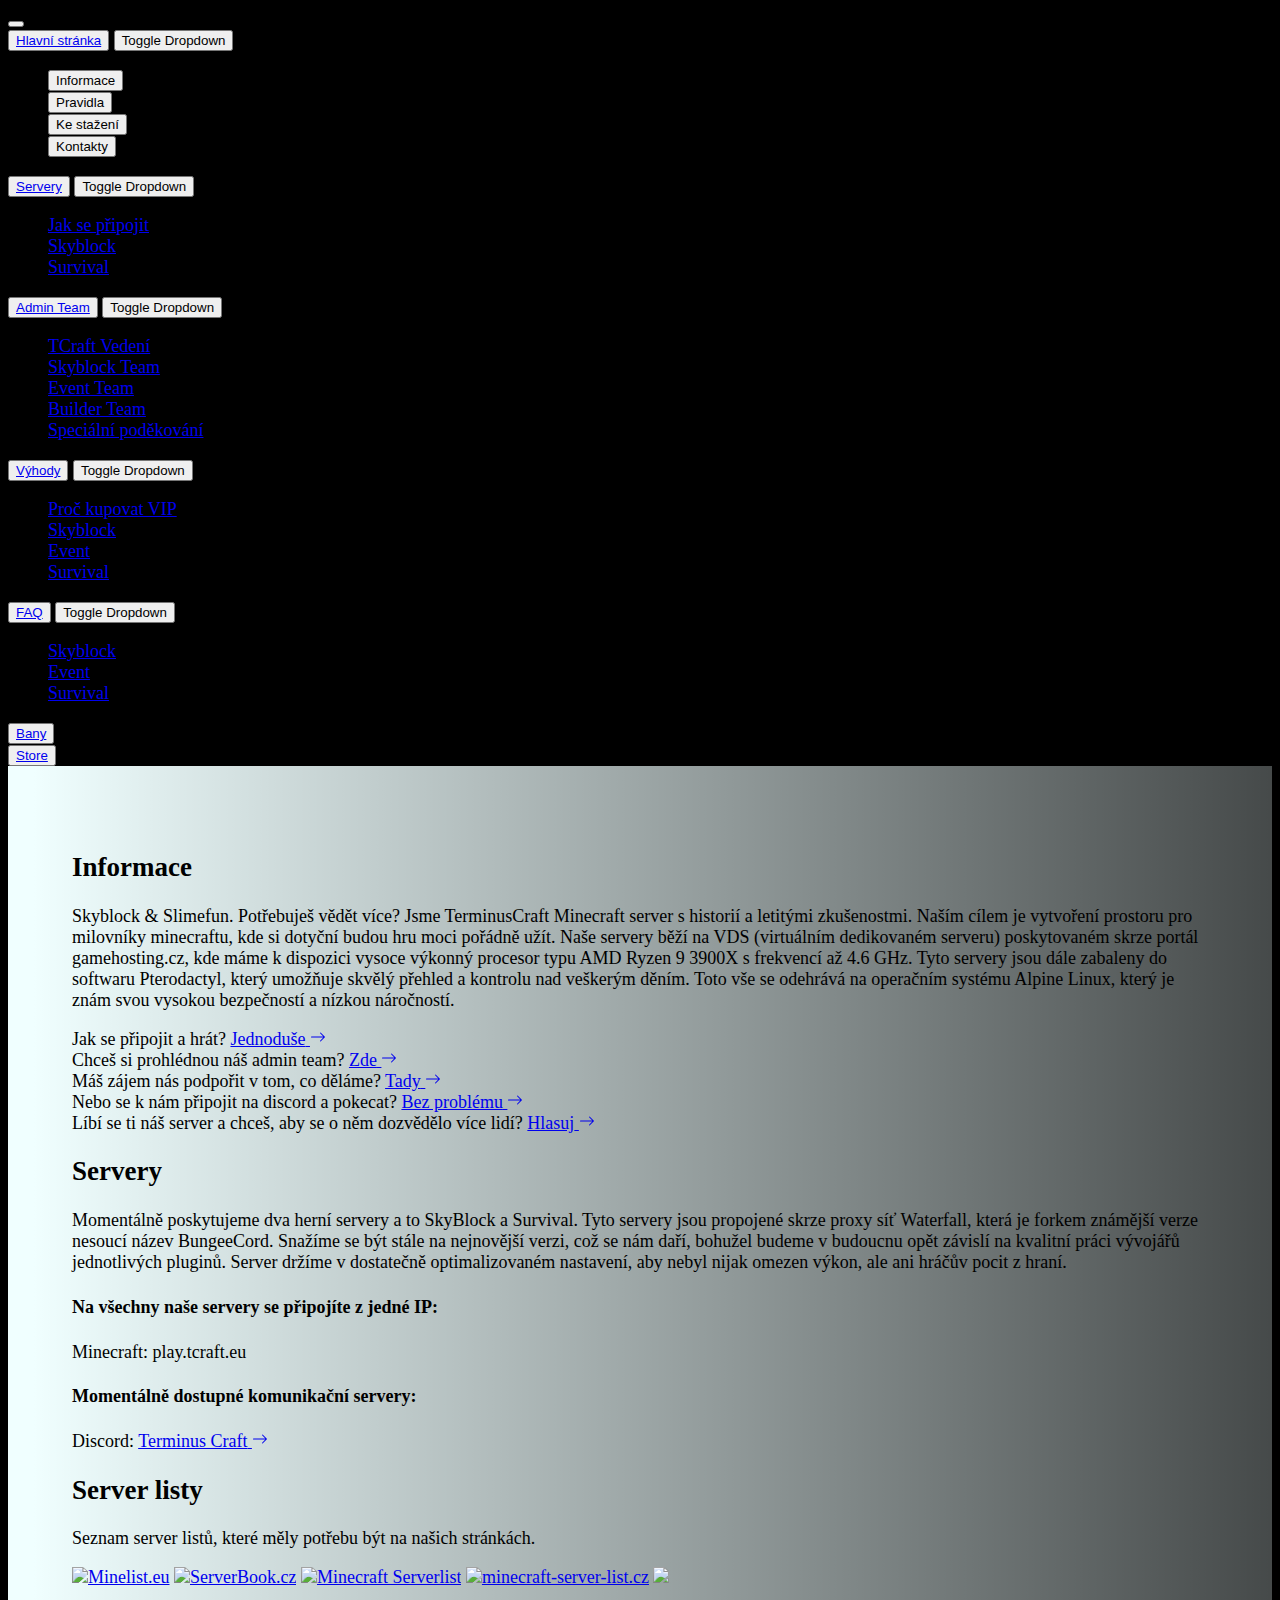
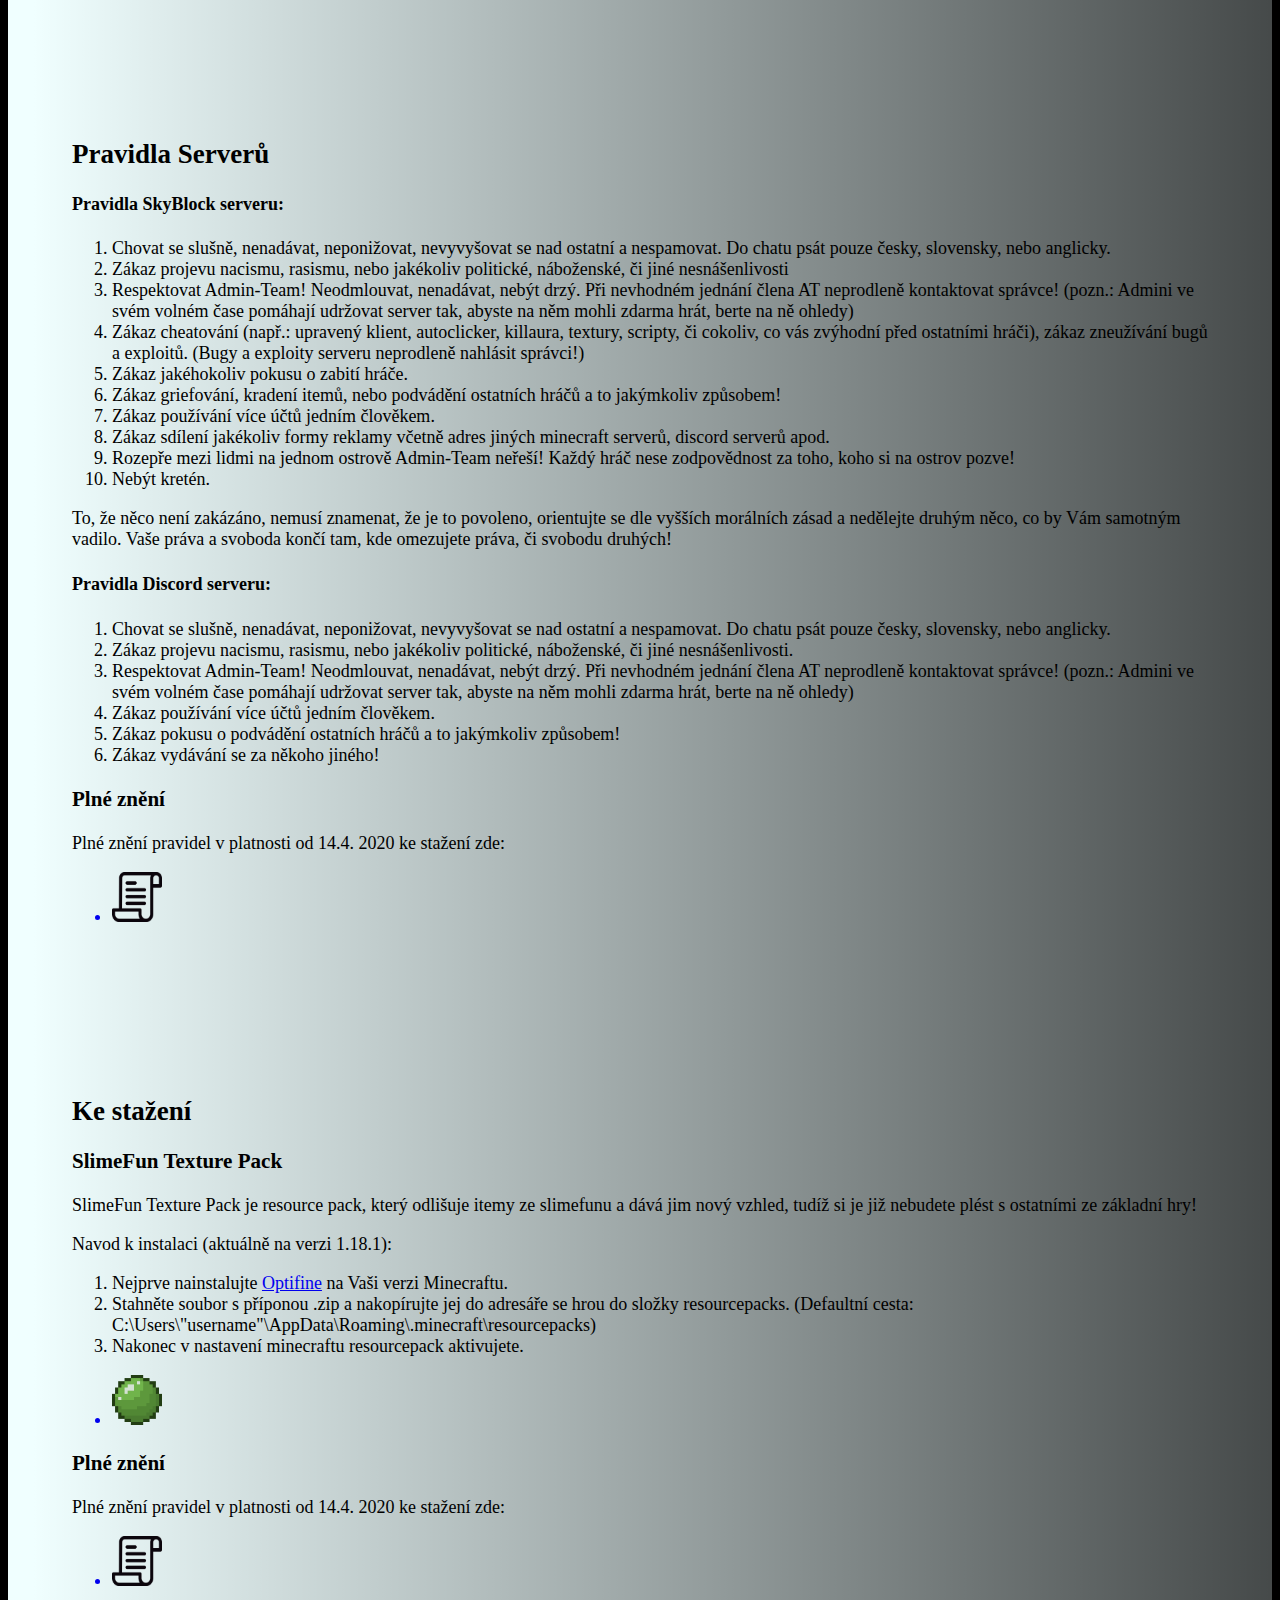
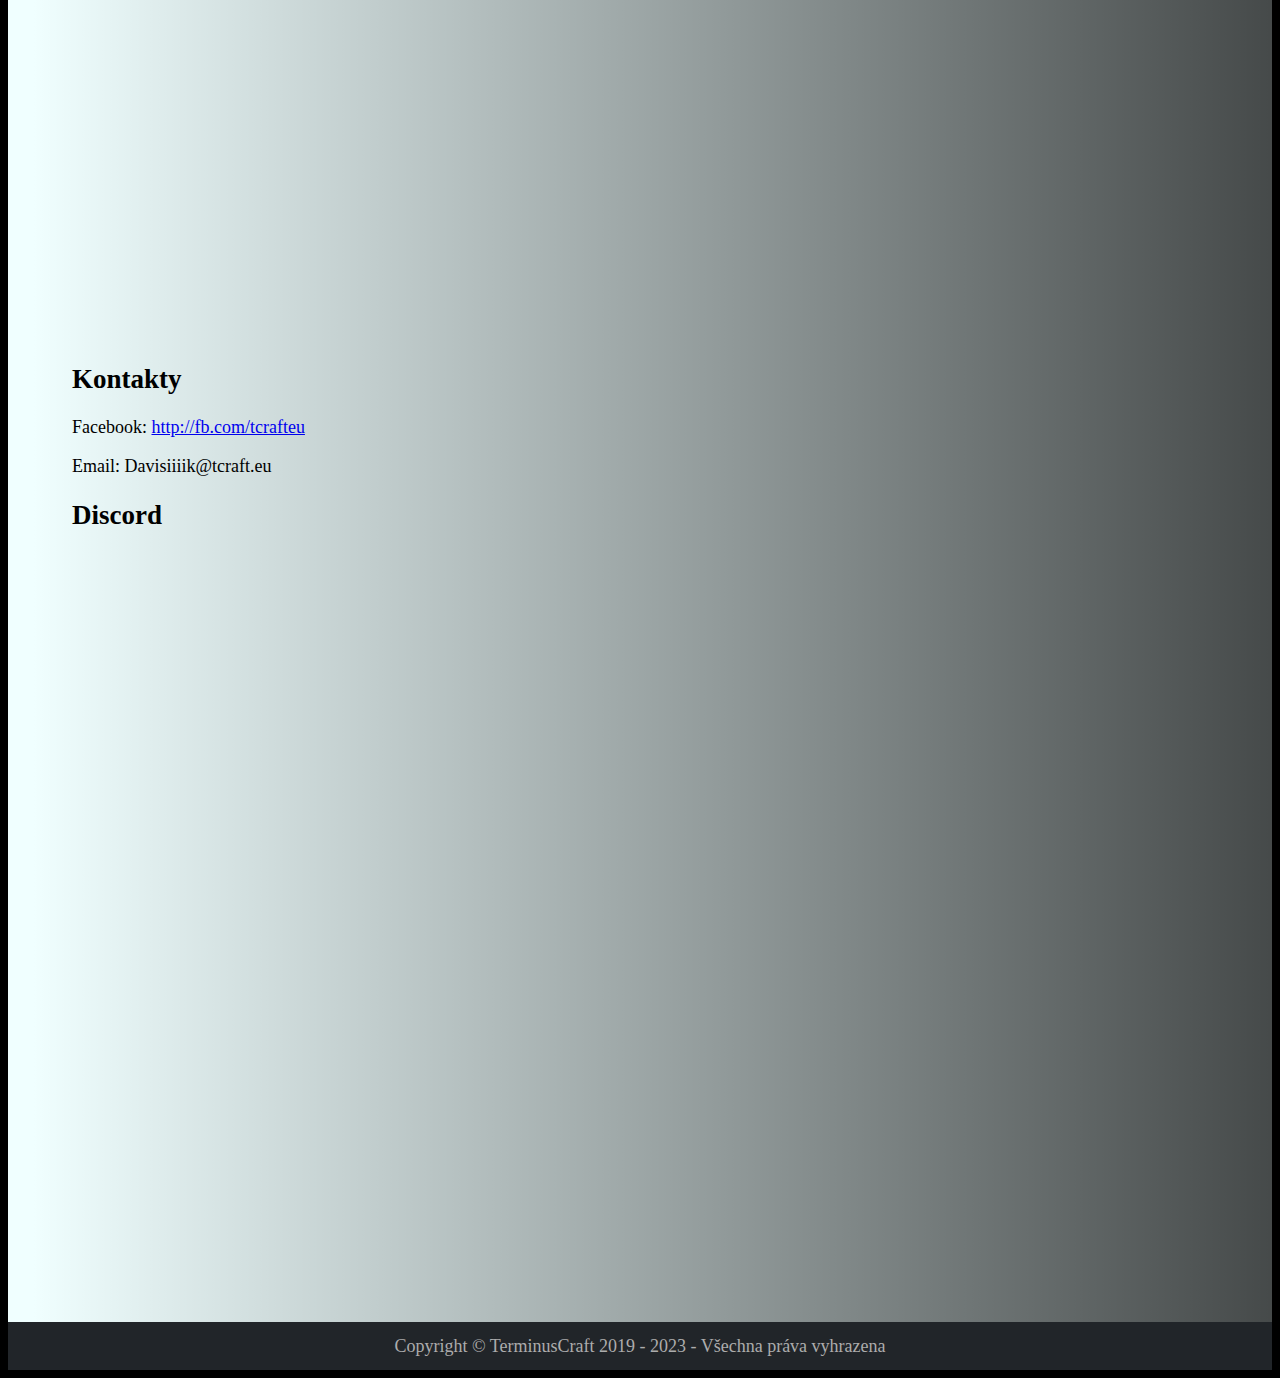
==== commit ea262dbf: "Když tak smazat" ====
--- a/index.html
+++ b/index.html
@@ -17,9 +17,7 @@
 <body>
   <!--. Header -->
   <header>
-    <!-- <div class="container-fluid"> -->
-    <!-- <h1 class="main-heading px-5 py-1 m-0">Terminus Craft</h1> -->
-    <img src="./img/header.png" class="headerImg py-3 px-4" />
+    <!--! <img src="./img/header.png" class="headerImg py-3 px-4" /> -->
     <!-- </div> -->
     <nav class="nav nav-underline navbar navbar-expand-lg bg-dark px-3 py-2" data-bs-theme="dark"
       aria-label="breadcrumb">
--- a/style.css
+++ b/style.css
@@ -1,6 +1,6 @@
 body {
     background-position: center top;
-    background-image: url(./img/background.png);
+    /*! background-image: url(./img/background.png); */
     background-color: black;
     background-repeat: no-repeat;
     background-size: cover;
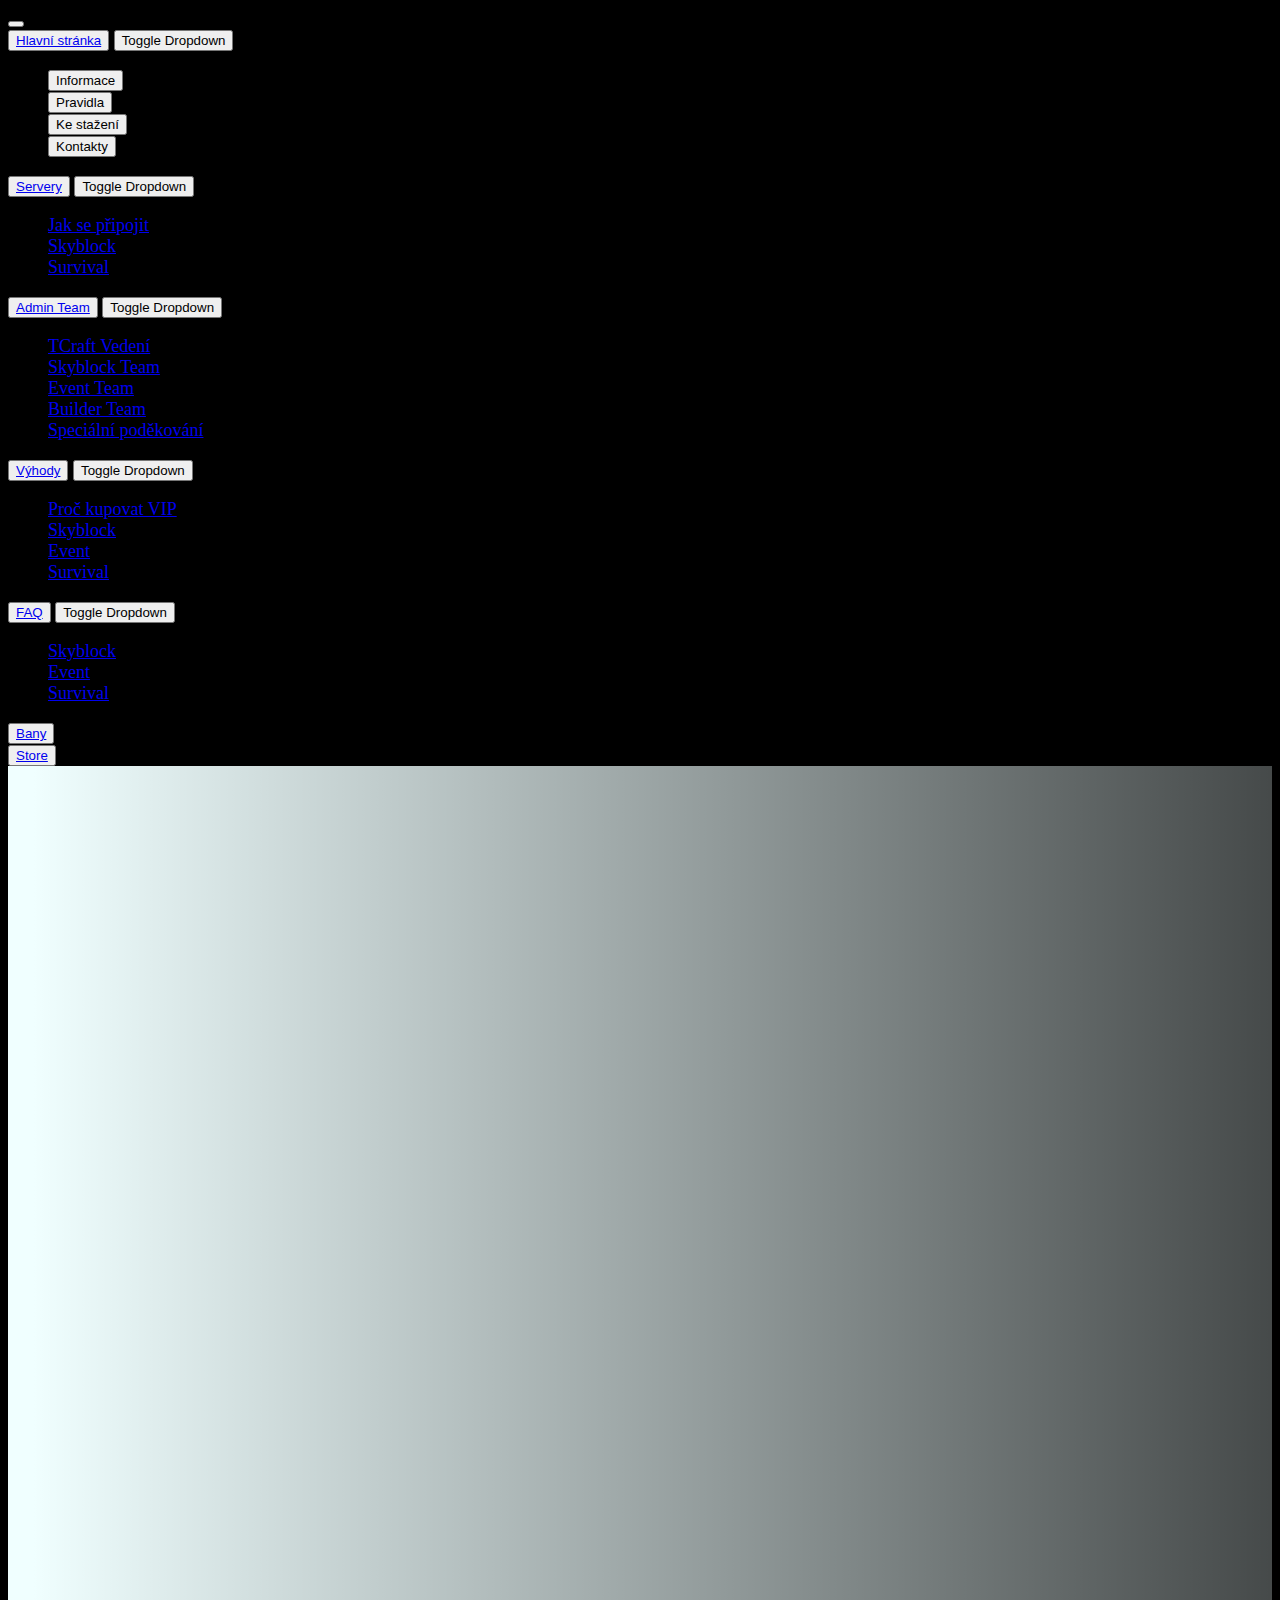
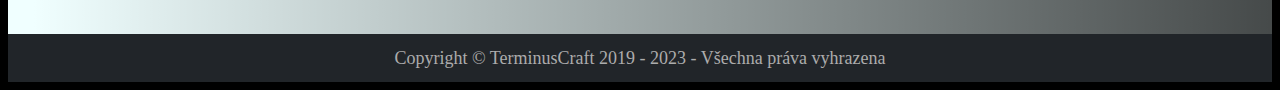
==== commit 1a1b8c4b: "pokud o fetch" ====
--- a/index.html
+++ b/index.html
@@ -27,21 +27,6 @@
           <span class="navbar-toggler-icon"></span>
         </button>
         <div class="collapse navbar-collapse" id="navbarTogglerDemo01">
-          <!--? Example dropdown -->
-          <!-- <div class="dropdown">
-                  <a href="https://translate.google.cz/?hl=cs&sl=en&tl=cs&text=unshift&op=translate" class="text-white">
-                    <button class="btn btn-dark dropdown-toggle" data-bs-toggle="dropdown" aria-expanded="false">
-                      Hlavní stránka
-                    </button>
-
-                  </a>
-                  <ul class="dropdown-menu dropdown-menu-dark">
-                    <li><a class="dropdown-item" href="https://www.google.cz/?hl=cs">Action</a></li>
-                    <li><a class="dropdown-item" href="#">Another action</a></li>
-                    <li><a class="dropdown-item" href="#">Something else here</a></li>
-                    <li><a class="dropdown-item" href="#">Separated link</a></li>
-                  </ul>
-                </div> -->
           <!--? Hlavní stránka -->
           <div class="btn-group d-block mt-1 mt-lg-0">
             <button type="button" class="btn btn-dark pe-1">
@@ -56,7 +41,7 @@
                 <button class="dropdown-item" id="btnInformace" href="#">Informace</button>
               </li>
               <li>
-                <button class="dropdown-item" id="btnPravidla" href="#">Pravidla</button>
+                <button class="dropdown-item" id="btnPravidla" href="#" onclick="nacistObsah('pravidla')">Pravidla</button>
               </li>
               <li>
                 <button class="dropdown-item" id="btnDownload" href="#">Ke stažení</button>
@@ -145,11 +130,6 @@
               </li>
             </button>
           </div>
-
-          <!-- <form class="col-12 col-lg-auto mb-3 mb-lg-0 me-lg-3" role="search">
-                        <input type="search" class="form-control form-control-dark text-bg-dark" placeholder="Search..." aria-label="Search">
-                </form> -->
-
           <div class="text-end col-3 col-lg-auto d-flex mt-3 mt-lg-0 ms-lg-auto">
             <button type="button" class="btn btn-success btn-lg p-0">
               <a href="https://store.tcraft.eu/" target="”_blank”" id="btnStore"
@@ -164,305 +144,8 @@
 
   <!--. Main -->
   <main>
-    <!--!! ========== Infromace ========== -->
-    <div class="container-fluid backround d-none" id="informace">
-      <div class="stylovani">
+    <div class="container-fluid backround " id="obsahStranky">
 
-        <section>
-          <article class="mb-5">
-            <h2>Informace</h2>
-            <p>
-              Skyblock & Slimefun. Potřebuješ vědět více? Jsme TerminusCraft
-              Minecraft server s historií a letitými zkušenostmi. Naším cílem je
-              vytvoření prostoru pro milovníky minecraftu, kde si dotyční budou
-              hru moci pořádně užít. Naše servery běží na VDS (virtuálním
-              dedikovaném serveru) poskytovaném skrze portál gamehosting.cz, kde
-              máme k dispozici vysoce výkonný procesor typu AMD Ryzen 9 3900X s
-              frekvencí až 4.6 GHz. Tyto servery jsou dále zabaleny do softwaru
-              Pterodactyl, který umožňuje skvělý přehled a kontrolu nad veškerým
-              děním. Toto vše se odehrává na operačním systému Alpine Linux,
-              který je znám svou vysokou bezpečností a nízkou náročností.
-            </p>
-            <p>
-              Jak se připojit a hrát?
-              <a href="servers/index.php" class="icon-link icon-link-hover">
-                <span class="">Jednoduše</span>
-                <svg xmlns="http://www.w3.org/2000/svg" width="16" height="16" fill="currentColor"
-                  class="bi bi-arrow-right" viewBox="0 0 16 16">
-                  <path fill-rule="evenodd"
-                    d="M1 8a.5.5 0 0 1 .5-.5h11.793l-3.147-3.146a.5.5 0 0 1 .708-.708l4 4a.5.5 0 0 1 0 .708l-4 4a.5.5 0 0 1-.708-.708L13.293 8.5H1.5A.5.5 0 0 1 1 8z" />
-                </svg> </a><br />
-              Chceš si prohlédnou náš admin team?
-              <a href="ateam/index.php" class="icon-link icon-link-hover">
-                <span class="">Zde</span>
-                <svg xmlns="http://www.w3.org/2000/svg" width="16" height="16" fill="currentColor"
-                  class="bi bi-arrow-right" viewBox="0 0 16 16">
-                  <path fill-rule="evenodd"
-                    d="M1 8a.5.5 0 0 1 .5-.5h11.793l-3.147-3.146a.5.5 0 0 1 .708-.708l4 4a.5.5 0 0 1 0 .708l-4 4a.5.5 0 0 1-.708-.708L13.293 8.5H1.5A.5.5 0 0 1 1 8z" />
-                </svg> </a><br />
-              Máš zájem nás podpořit v tom, co děláme?
-              <a href="https://store.tcraft.eu/" class="icon-link icon-link-hover" target="”_blank”">
-                <span class="">Tady</span>
-                <svg xmlns="http://www.w3.org/2000/svg" width="16" height="16" fill="currentColor"
-                  class="bi bi-arrow-right" viewBox="0 0 16 16">
-                  <path fill-rule="evenodd"
-                    d="M1 8a.5.5 0 0 1 .5-.5h11.793l-3.147-3.146a.5.5 0 0 1 .708-.708l4 4a.5.5 0 0 1 0 .708l-4 4a.5.5 0 0 1-.708-.708L13.293 8.5H1.5A.5.5 0 0 1 1 8z" />
-                </svg> </a><br />
-              Nebo se k nám připojit na discord a pokecat?
-              <a href="https://discord.gg/FxsVHJP" class="icon-link icon-link-hover" target="”_blank”">
-                <span class="">Bez problému</span>
-                <svg xmlns="http://www.w3.org/2000/svg" width="16" height="16" fill="currentColor"
-                  class="bi bi-arrow-right" viewBox="0 0 16 16">
-                  <path fill-rule="evenodd"
-                    d="M1 8a.5.5 0 0 1 .5-.5h11.793l-3.147-3.146a.5.5 0 0 1 .708-.708l4 4a.5.5 0 0 1 0 .708l-4 4a.5.5 0 0 1-.708-.708L13.293 8.5H1.5A.5.5 0 0 1 1 8z" />
-                </svg> </a><br />
-              Líbí se ti náš server a chceš, aby se o něm dozvědělo více lidí?
-              <a href="https://czech-craft.eu/server/terminuscraft/" class="icon-link icon-link-hover" target="_blank">
-                <span class="">Hlasuj</span>
-                <svg xmlns="http://www.w3.org/2000/svg" width="16" height="16" fill="currentColor"
-                  class="bi bi-arrow-right" viewBox="0 0 16 16">
-                  <path fill-rule="evenodd"
-                    d="M1 8a.5.5 0 0 1 .5-.5h11.793l-3.147-3.146a.5.5 0 0 1 .708-.708l4 4a.5.5 0 0 1 0 .708l-4 4a.5.5 0 0 1-.708-.708L13.293 8.5H1.5A.5.5 0 0 1 1 8z" />
-                </svg> </a><br />
-            </p>
-          </article>
-  
-          <article class="mb-5">
-            <h2>Servery</h2>
-            <p>
-              Momentálně poskytujeme dva herní servery a to SkyBlock a Survival.
-              Tyto servery jsou propojené skrze proxy síť Waterfall, která je
-              forkem známější verze nesoucí název BungeeCord. Snažíme se být
-              stále na nejnovější verzi, což se nám daří, bohužel budeme v
-              budoucnu opět závislí na kvalitní práci vývojářů jednotlivých
-              pluginů. Server držíme v dostatečně optimalizovaném nastavení, aby
-              nebyl nijak omezen výkon, ale ani hráčův pocit z hraní.
-            </p>
-            <h4>Na všechny naše servery se připojíte z jedné IP:</h4>
-            <p class="pb-2">
-              Minecraft:
-              <a role="button" id="serverIP" class="btn btn-outline-dark btn-sm" onclick="copyIp()"
-                data-bs-container="body" data-bs-toggle="popover" data-bs-placement="right"
-                data-bs-content="Zkopírováno do schránky">play.tcraft.eu</a>
-            </p>
-            <h4>Momentálně dostupné komunikační servery:</h4>
-            <p>
-              Discord:
-              <a class="icon-link icon-link-hover" href="http://discord.gg/FxsVHJP" target="”_blank”">
-                <!-- <span class="badge bg-primary">Terminus Craft</span> -->
-                <span class="">Terminus Craft</span>
-                <svg xmlns="http://www.w3.org/2000/svg" width="16" height="16" fill="currentColor"
-                  class="bi bi-arrow-right" viewBox="0 0 16 16">
-                  <path fill-rule="evenodd"
-                    d="M1 8a.5.5 0 0 1 .5-.5h11.793l-3.147-3.146a.5.5 0 0 1 .708-.708l4 4a.5.5 0 0 1 0 .708l-4 4a.5.5 0 0 1-.708-.708L13.293 8.5H1.5A.5.5 0 0 1 1 8z" />
-                </svg>
-              </a>
-            </p>
-          </article>
-  
-          <article class="mb-5">
-            <h2>Server listy</h2>
-            <p>
-              Seznam server listů, které měly potřebu být na našich stránkách.
-            </p>
-            <div class="col-12 d-flex flex-column flex-md-row gap-3">
-              <a href="https://www.minelist.eu" target="_blank"><img
-                  src="https://www.minelist.eu/images/bannery/Ikonka2.png" alt="Minelist.eu" /></a>
-              <a href="https://www.serverbook.cz" target="_blank"><img
-                  src="https://www.serverbook.cz/images/banner_88_31.png" alt="ServerBook.cz" /></a>
-              <a href="https://craftlist.org"><img src="https://minecraft-servery.cz/img/icons/icon_default.png"
-                  alt="Minecraft Serverlist" /></a>
-              <a href="http://minecraft-server-list.cz" target="_blank"><img
-                  src="http://minecraft-server-list.cz/images/4_ico.jpg" alt="minecraft-server-list.cz" /></a>
-              <a href="https://minebook.eu/view/"><img src="https://minebook.eu/assets/images/minebook-full.png"
-                  height="31" /></a>
-            </div>
-          </article>
-        </section>
-      </div>
-      </div>
-
-    <!--!! ========== Pravidla ========== -->
-    <div class="container-fluid backround d-none" id="pravidla">
-      <section>
-        <h2 class="mb-5">Pravidla Serverů</h2>
-        <article class="mb-5">
-          <h4>Pravidla SkyBlock serveru:</h4>
-          <ol>
-            <li>
-              Chovat se slušně, nenadávat, neponižovat, nevyvyšovat se nad
-              ostatní a nespamovat. Do chatu psát pouze česky, slovensky, nebo
-              anglicky.
-            </li>
-            <li>
-              Zákaz projevu nacismu, rasismu, nebo jakékoliv politické,
-              náboženské, či jiné nesnášenlivosti
-            </li>
-            <li>
-              Respektovat Admin-Team! Neodmlouvat, nenadávat, nebýt drzý. Při
-              nevhodném jednání člena AT neprodleně kontaktovat správce!
-              (pozn.: Admini ve svém volném čase pomáhají udržovat server tak,
-              abyste na něm mohli zdarma hrát, berte na ně ohledy)
-            </li>
-            <li>
-              Zákaz cheatování (např.: upravený klient, autoclicker, killaura,
-              textury, scripty, či cokoliv, co vás zvýhodní před ostatními
-              hráči), zákaz zneužívání bugů a exploitů. (Bugy a exploity
-              serveru neprodleně nahlásit správci!)
-            </li>
-            <li>Zákaz jakéhokoliv pokusu o zabití hráče.</li>
-            <li>
-              Zákaz griefování, kradení itemů, nebo podvádění ostatních hráčů
-              a to jakýmkoliv způsobem!
-            </li>
-            <li>Zákaz používání více účtů jedním člověkem.</li>
-            <li>
-              Zákaz sdílení jakékoliv formy reklamy včetně adres jiných
-              minecraft serverů, discord serverů apod.
-            </li>
-            <li>
-              Rozepře mezi lidmi na jednom ostrově Admin-Team neřeší! Každý
-              hráč nese zodpovědnost za toho, koho si na ostrov pozve!
-            </li>
-            <li>Nebýt kretén.</li>
-          </ol>
-          <p>
-            To, že něco není zakázáno, nemusí znamenat, že je to povoleno,
-            orientujte se dle vyšších morálních zásad a nedělejte druhým něco,
-            co by Vám samotným vadilo. Vaše práva a svoboda končí tam, kde
-            omezujete práva, či svobodu druhých!
-          </p>
-        </article>
-
-        <!--? Survival -->
-        <!-- <article class="mb-5">
-              <h4>Pravidla Survival serveru:</h4>
-              <ol>
-                <li>Chovat se slušně, nenadávat, neponižovat, nevyvyšovat se nad ostatní a nespamovat. Do chatu psát pouze česky, slovensky, nebo anglicky.</li>
-                <li>Zákaz projevu nacismu, rasismu, nebo jakékoliv politické, náboženské, či jiné nesnášenlivosti</li>
-                <li>Respektovat Admin-Team! Neodmlouvat, nenadávat, nebýt drzý. Při nevhodném jednání člena AT neprodleně kontaktovat správce! (pozn.: Admini ve svém volném čase pomáhají udržovat server tak, abyste na něm mohli zdarma hrát, berte na ně ohledy)</li>
-                <li>Zákaz cheatování (např.: upravený klient, autoclicker, killaura, textury, scripty, či cokoliv, co vás zvýhodní před ostatními hráči), zákaz zneužívání bugů a exploitů. (Bugy a exploity serveru neprodleně nahlásit správci!)</li>
-                <li>Zákaz jakéhokoliv pokusu o zabití hráče. (Výjimka se vztahuje na Nether, kde je zabíjení povoleno)</li>
-                <li>Zákaz griefování, kradení itemů, nebo podvádění ostatních hráčů a to jakýmkoliv způsobem!</li>
-                <li>Zákaz používání více účtů jedním člověkem.</li>
-                <li>Zákaz sdílení jakékoliv formy reklamy včetně adres jiných minecraft serverů, discord serverů apod.</li>
-                <li>Rozepře mezi lidmi v jedné residenci Admin-Team neřeší! Každý hráč nese zodpovědnost za toho, koho si do residence pozve!</li>
-                <li>Nebýt kretén.</li>
-              </ol>
-              <p>To, že něco není zakázáno, nemusí znamenat, že je to povoleno, orientujte se dle vyšších morálních zásad a nedělejte druhým něco, co by Vám samotným vadilo. Vaše práva a svoboda končí tam, kde omezujete práva, či svobodu druhých!</p>
-            </article> -->
-
-        <article class="mb-5">
-          <h4>Pravidla Discord serveru:</h4>
-          <ol>
-            <li>
-              Chovat se slušně, nenadávat, neponižovat, nevyvyšovat se nad
-              ostatní a nespamovat. Do chatu psát pouze česky, slovensky, nebo
-              anglicky.
-            </li>
-            <li>
-              Zákaz projevu nacismu, rasismu, nebo jakékoliv politické,
-              náboženské, či jiné nesnášenlivosti.
-            </li>
-            <li>
-              Respektovat Admin-Team! Neodmlouvat, nenadávat, nebýt drzý. Při
-              nevhodném jednání člena AT neprodleně kontaktovat správce!
-              (pozn.: Admini ve svém volném čase pomáhají udržovat server tak,
-              abyste na něm mohli zdarma hrát, berte na ně ohledy)
-            </li>
-            <li>Zákaz používání více účtů jedním člověkem.</li>
-            <li>
-              Zákaz pokusu o podvádění ostatních hráčů a to jakýmkoliv
-              způsobem!
-            </li>
-            <li>Zákaz vydávání se za někoho jiného!</li>
-          </ol>
-        </article>
-
-        <article>
-          <h3>Plné znění</h3>
-          <p>Plné znění pravidel v platnosti od 14.4. 2020 ke stažení zde:</p>
-          <ul class="download p-0">
-            <a href="download/tcraft_pravidla.pdf" target="_blank">
-              <!--!! Doplnit link!! -->
-              <li class="badge bg-warning rounded-5 p-3">
-                <img src="img/RulesIco.png" alt="Windows download" />
-              </li>
-            </a>
-          </ul>
-        </article>
-      </section>
-    </div>
-
-    <!--!! ========== Ke Stažení ========== -->
-    <div class="container-fluid backround d-none" id="download">
-      <section>
-        <h2 class="mb-5">Ke stažení</h2>
-        <article class="mb-5">
-          <h3>SlimeFun Texture Pack</h3>
-          <p>
-            SlimeFun Texture Pack je resource pack, který odlišuje itemy ze
-            slimefunu a dává jim nový vzhled, tudíž si je již nebudete plést s
-            ostatními ze základní hry!
-          </p>
-          <p>Navod k instalaci (aktuálně na verzi 1.18.1):</p>
-          <ol>
-            <li>
-              Nejprve nainstalujte
-              <a href="https://optifine.net/downloads" target="_blank">Optifine</a>
-              na Vaši verzi Minecraftu.
-            </li>
-            <li>
-              Stahněte soubor s příponou .zip a nakopírujte jej do adresáře se
-              hrou do složky resourcepacks. (Defaultní cesta:
-              C:\Users\"username"\AppData\Roaming\.minecraft\resourcepacks)
-            </li>
-            <li>Nakonec v nastavení minecraftu resourcepack aktivujete.</li>
-          </ol>
-          <ul class="download">
-            <a href="download/Slimefun_Texture_v3.1.1.zip" target="_blank">
-              <!--!! Doplnit link!! -->
-              <li class="badge bg-warning rounded-5 p-3">
-                <img src="img/SFIco.png" alt="Windows download" />
-              </li>
-            </a>
-          </ul>
-        </article>
-
-        <article class="mb-5">
-          <h3>Plné znění</h3>
-          <p>Plné znění pravidel v platnosti od 14.4. 2020 ke stažení zde:</p>
-          <ul class="download">
-            <a href="download/tcraft_pravidla.pdf" target="_blank">
-              <!--!! Doplnit link!! -->
-              <li class="badge bg-warning rounded-5 p-3">
-                <img src="img/RulesIco.png" alt="Windows download" />
-              </li>
-            </a>
-          </ul>
-        </article>
-      </section>
-    </div>
-
-    <!--!! ========== Kontakty ========== -->
-    <div class="container-fluid backround d-none mb-5" id="kontakt">
-      <section>
-        <article>
-          <h2>Kontakty</h2>
-          <p class="m-0">
-            Facebook:
-            <a href="http://fb.com/tcrafteu" target="_blank">http://fb.com/tcrafteu</a>
-          </p>
-          <p>Email: Davisiiiik@tcraft.eu</p>
-        </article>
-
-        <article>
-          <h2>Discord</h2>
-          <iframe src="https://discord.com/widget?id=549321723644870666&amp;theme=dark" width="350" height="700"
-            allowtransparency="true" frameborder="0"
-            sandbox="allow-popups allow-popups-to-escape-sandbox allow-same-origin allow-scripts"></iframe>
-        </article>
-      </section>
     </div>
   </main>
 
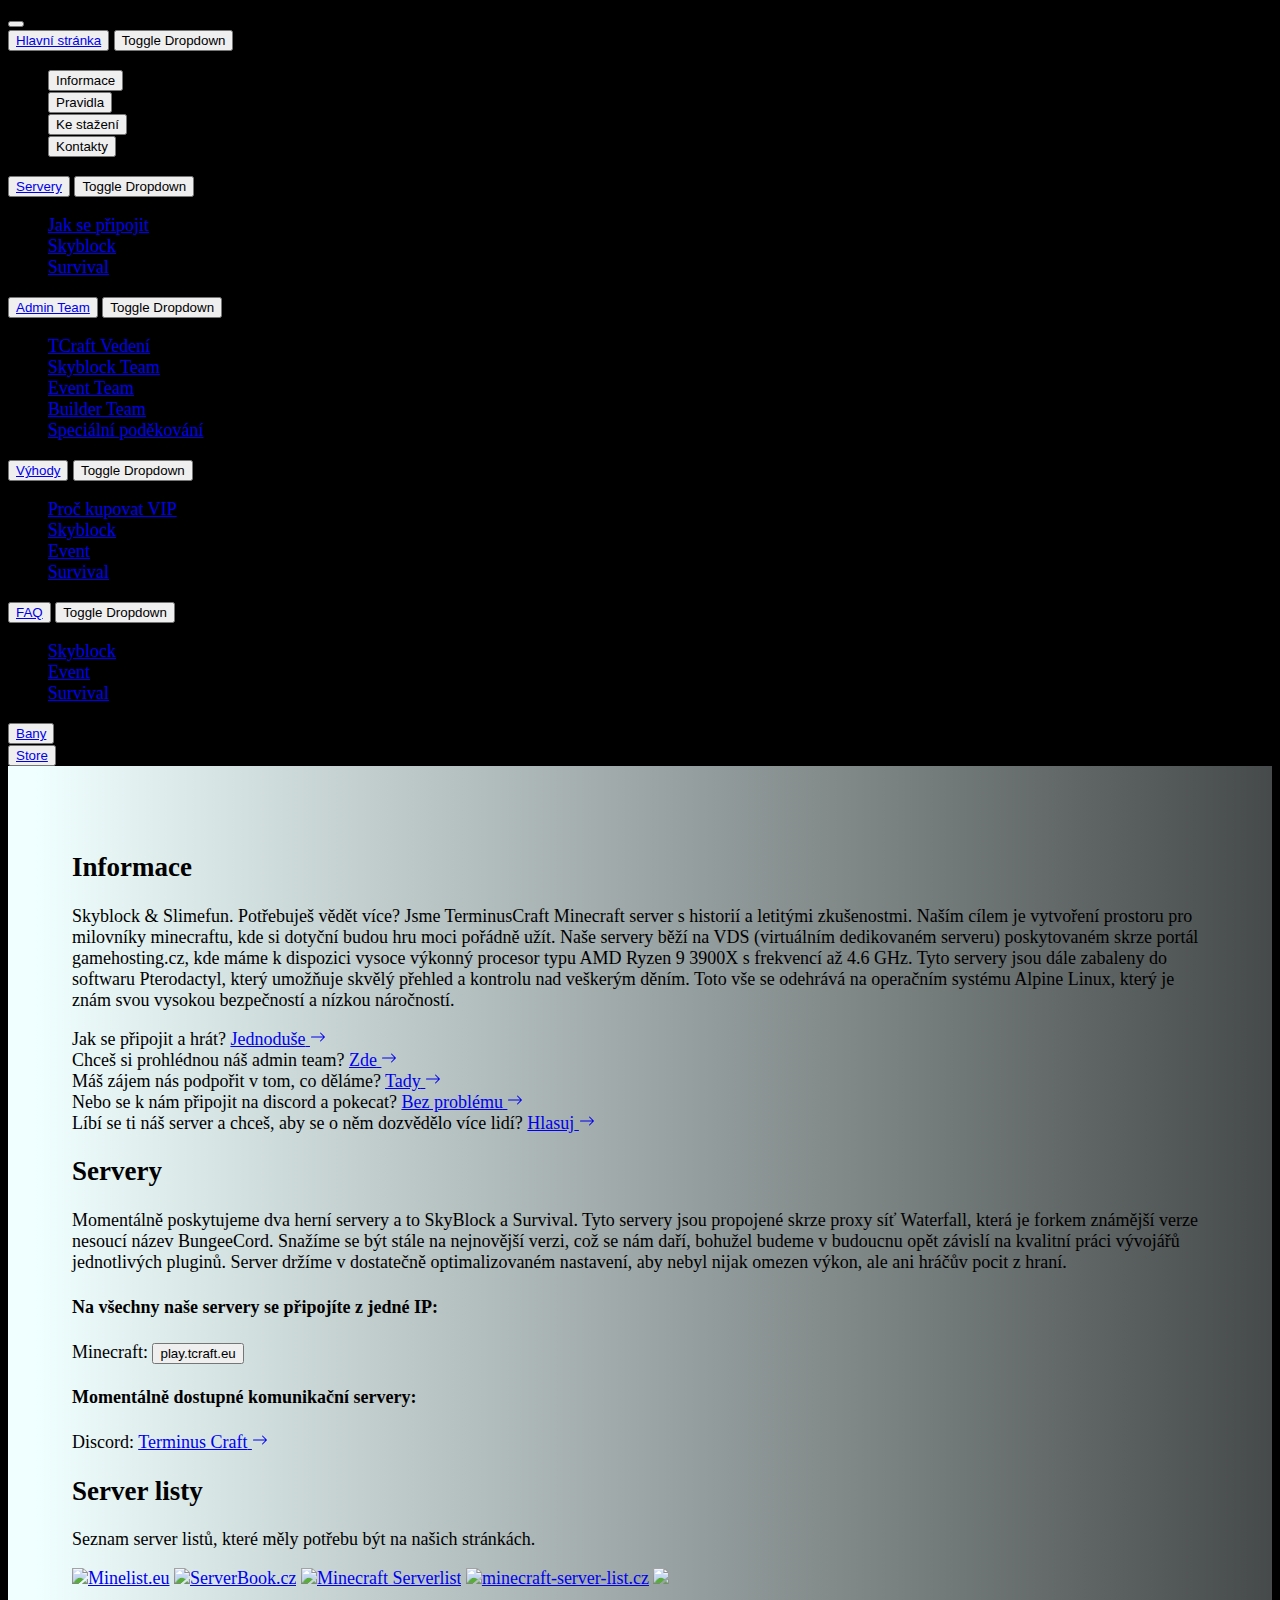
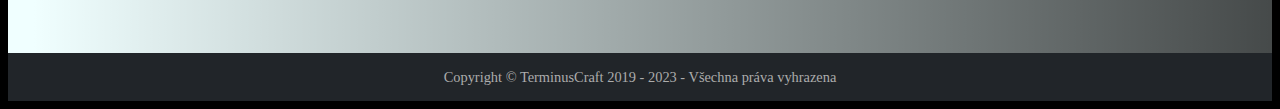
==== commit 2713173e: "První funkční verze s fetch()" ====
--- a/index.html
+++ b/index.html
@@ -6,7 +6,7 @@
   <meta name="description" content="Minecraft SkyBlock and Survival server" />
   <meta name="keywords"
     content="TerminusCraft,TCraft,Minecraft,Skyblock,Survival,Eventy,Minihry,tcraft.eu,tcraft eu,terminus craft,tcraft,tcrafteu,minecraft,skyblock, skyblock server, minecraft server, minecraft skyblock" />
-  <link rel="shortcut icon" href="../img/favicon.png" type="image/x-icon" />
+  <link rel="shortcut icon" href="img/favicon.png" type="image/x-icon" />
   <link href="https://cdn.jsdelivr.net/npm/bootstrap@5.3.0/dist/css/bootstrap.min.css" rel="stylesheet"
     integrity="sha384-9ndCyUaIbzAi2FUVXJi0CjmCapSmO7SnpJef0486qhLnuZ2cdeRhO02iuK6FUUVM" crossorigin="anonymous" />
   <link href="style.css" rel="stylesheet" />
@@ -15,7 +15,7 @@
 </head>
 
 <body>
-  <!--. Header -->
+  <!--! Header -->
   <header>
     <!--! <img src="./img/header.png" class="headerImg py-3 px-4" /> -->
     <!-- </div> -->
@@ -30,7 +30,7 @@
           <!--? Hlavní stránka -->
           <div class="btn-group d-block mt-1 mt-lg-0">
             <button type="button" class="btn btn-dark pe-1">
-              <a id="btnInformaceMain" class="nav-link dropdown-item active text-white" aria-current="page" href="#">Hlavní stránka</a>
+              <a id="btnInformaceMain" class="nav-link dropdown-item text-white" aria-current="page" href="#" onclick="nacistObsah('informace')">Hlavní stránka</a>
             </button>
             <button type="button" class="btn btn-dark dropdown-toggle dropdown-toggle-split ps-1 px-3 py-3"
               data-bs-toggle="dropdown" aria-expanded="false">
@@ -38,23 +38,23 @@
             </button>
             <ul class="dropdown-menu">
               <li>
-                <button class="dropdown-item" id="btnInformace" href="#">Informace</button>
+                <button class="dropdown-item" id="btnInformace" href="#" onclick="nacistObsah('informace')">Informace</button>
               </li>
               <li>
                 <button class="dropdown-item" id="btnPravidla" href="#" onclick="nacistObsah('pravidla')">Pravidla</button>
               </li>
               <li>
-                <button class="dropdown-item" id="btnDownload" href="#">Ke stažení</button>
+                <button class="dropdown-item" id="btnDownload" href="#" onclick="nacistObsah('download')">Ke stažení</button>
               </li>
               <li>
-                <button class="dropdown-item" id="btnKontakt" href="#">Kontakty</button>
+                <button class="dropdown-item" id="btnKontakt" href="#" onclick="nacistObsah('kontakt')">Kontakty</button>
               </li>
             </ul>
           </div>
           <!--? Servery -->
           <div class="btn-group d-block mt-lg-0">
             <button type="button" class="btn btn-dark pe-1">
-              <a class="nav-link dropdown-item text-white" href="servers.html">Servery</a>
+              <a class="nav-link dropdown-item text-white" href="#" onclick="nacistObsahServers('servers')">Servery</a>
             </button>
             <button type="button" class="btn btn-dark dropdown-toggle dropdown-toggle-split ps-1 px-3 py-3"
               data-bs-toggle="dropdown" aria-expanded="false">
@@ -62,16 +62,16 @@
             </button>
             <ul class="dropdown-menu">
               <li>
-                <a class="dropdown-item" href="servers.html">Jak se připojit</a>
+                <a class="dropdown-item" href="#" onclick="nacistObsahServers('servers')">Jak se připojit</a>
               </li>
-              <li><a class="dropdown-item" href="servers.html">Skyblock</a></li>
-              <li><a class="dropdown-item disabled" href="servers.html">Survival</a></li>
+              <li><a class="dropdown-item" href="#" onclick="nacistObsahServers('serverSky')">Skyblock</a></li>
+              <li><a class="dropdown-item disabled" href="#" onclick="nacistObsahServers('serverSur')">Survival</a></li>
             </ul>
           </div>
           <!--? Admin Team -->
           <div class="btn-group d-block mt-lg-0">
             <button type="button" class="btn btn-dark pe-1">
-              <a class="nav-link dropdown-item text-white" href="ateam.html">Admin Team</a>
+              <a class="nav-link dropdown-item text-white" href="#" onclick="nacistObsahATeam('aTeam')">Admin Team</a>
             </button>
             <button type="button" class="btn btn-dark dropdown-toggle dropdown-toggle-split ps-1 px-3 py-3"
               data-bs-toggle="dropdown" aria-expanded="false">
@@ -79,7 +79,7 @@
             </button>
             <ul class="dropdown-menu">
               <li>
-                <a class="dropdown-item" href="ateam.html">TCraft Vedení</a>
+                <a class="dropdown-item" href="#">TCraft Vedení</a>
               </li>
               <li><a class="dropdown-item" href="#">Skyblock Team</a></li>
               <li><a class="dropdown-item" href="#">Event Team</a></li>
@@ -92,7 +92,7 @@
           <!--? Výhody-->
           <div class="btn-group d-block mt-lg-0">
             <button type="button" class="btn btn-dark pe-1">
-              <a class="nav-link dropdown-item text-white" href="vip.html">Výhody</a>
+              <a class="nav-link dropdown-item text-white" href="#">Výhody</a>
             </button>
             <button type="button" class="btn btn-dark dropdown-toggle dropdown-toggle-split ps-1 px-3 py-3"
               data-bs-toggle="dropdown" aria-expanded="false">
@@ -100,7 +100,7 @@
             </button>
             <ul class="dropdown-menu">
               <li>
-                <a class="dropdown-item" href="vip.html">Proč kupovat VIP</a>
+                <a class="dropdown-item" href="#">Proč kupovat VIP</a>
               </li>
               <li><a class="dropdown-item" href="#">Skyblock</a></li>
               <li><a class="dropdown-item" href="#">Event</a></li>
@@ -110,14 +110,14 @@
           <!--? FAQ-->
           <div class="btn-group d-block mt-lg-0">
             <button type="button" class="btn btn-dark pe-1 disabled">
-              <a class="nav-link dropdown-item text-white" href="faq.html">FAQ</a>
+              <a class="nav-link dropdown-item text-white" href="#">FAQ</a>
             </button>
             <button type="button" class="btn btn-dark dropdown-toggle dropdown-toggle-split ps-1 px-3 py-3 disabled"
               data-bs-toggle="dropdown" aria-expanded="false">
               <span class="visually-hidden">Toggle Dropdown</span>
             </button>
             <ul class="dropdown-menu">
-              <li><a class="dropdown-item" href="faq.html">Skyblock</a></li>
+              <li><a class="dropdown-item" href="#">Skyblock</a></li>
               <li><a class="dropdown-item" href="#">Event</a></li>
               <li><a class="dropdown-item" href="#">Survival</a></li>
             </ul>
@@ -142,14 +142,12 @@
     </nav>
   </header>
 
-  <!--. Main -->
+  <!--! Main -->
   <main>
-    <div class="container-fluid backround " id="obsahStranky">
-
-    </div>
+    <div class="container-fluid backround maxSirka" id="obsahStranky"></div>
   </main>
 
-  <!--. Footer -->
+  <!--! Footer -->
   <footer class="bg-dark py-3 py-md-0">
     <p class="px-3">
       Copyright © TerminusCraft 2019 - 2023 - Všechna práva vyhrazena
--- a/style.css
+++ b/style.css
@@ -72,6 +72,18 @@
     --bs-btn-disabled-border-color: #198754;
 }
 
+.img-shadow:hover {
+    box-shadow: 0 0 10px rgba(0, 0, 0, 0.7);
+    transition: box-shadow 0.3s ease;
+    cursor: pointer;
+}
+
+.adminImg {
+    width: 120px;
+    height: 270px;
+    margin: auto;
+}
+
 
 /*, Footer */
 footer {
@@ -86,13 +98,14 @@
     bottom: 0; /* Add this line to position the footer at the bottom */
     width: 100%; /* Add this line to make the footer full-width */
 }
-footer p {
+footer > p {
     color: rgb(172, 172, 172);
     margin: 0;
+    font-size: 0.9rem;
 }
 
 @media screen and (min-width: 1200px) {
-    .stylovani {
+    .maxSirka {
       max-width: 1400px;
       margin: auto;
     }
@@ -109,6 +122,9 @@
         width: 75%;
         height: auto;
     }
+    footer > p {
+        font-size: 0.9rem;
+    }
 }
 
 @media screen and (max-width: 500px) {
@@ -122,4 +138,7 @@
         width: 100%;
         height: auto;
     }
+    footer > p {
+        font-size: 0.7rem;
+    }
 }